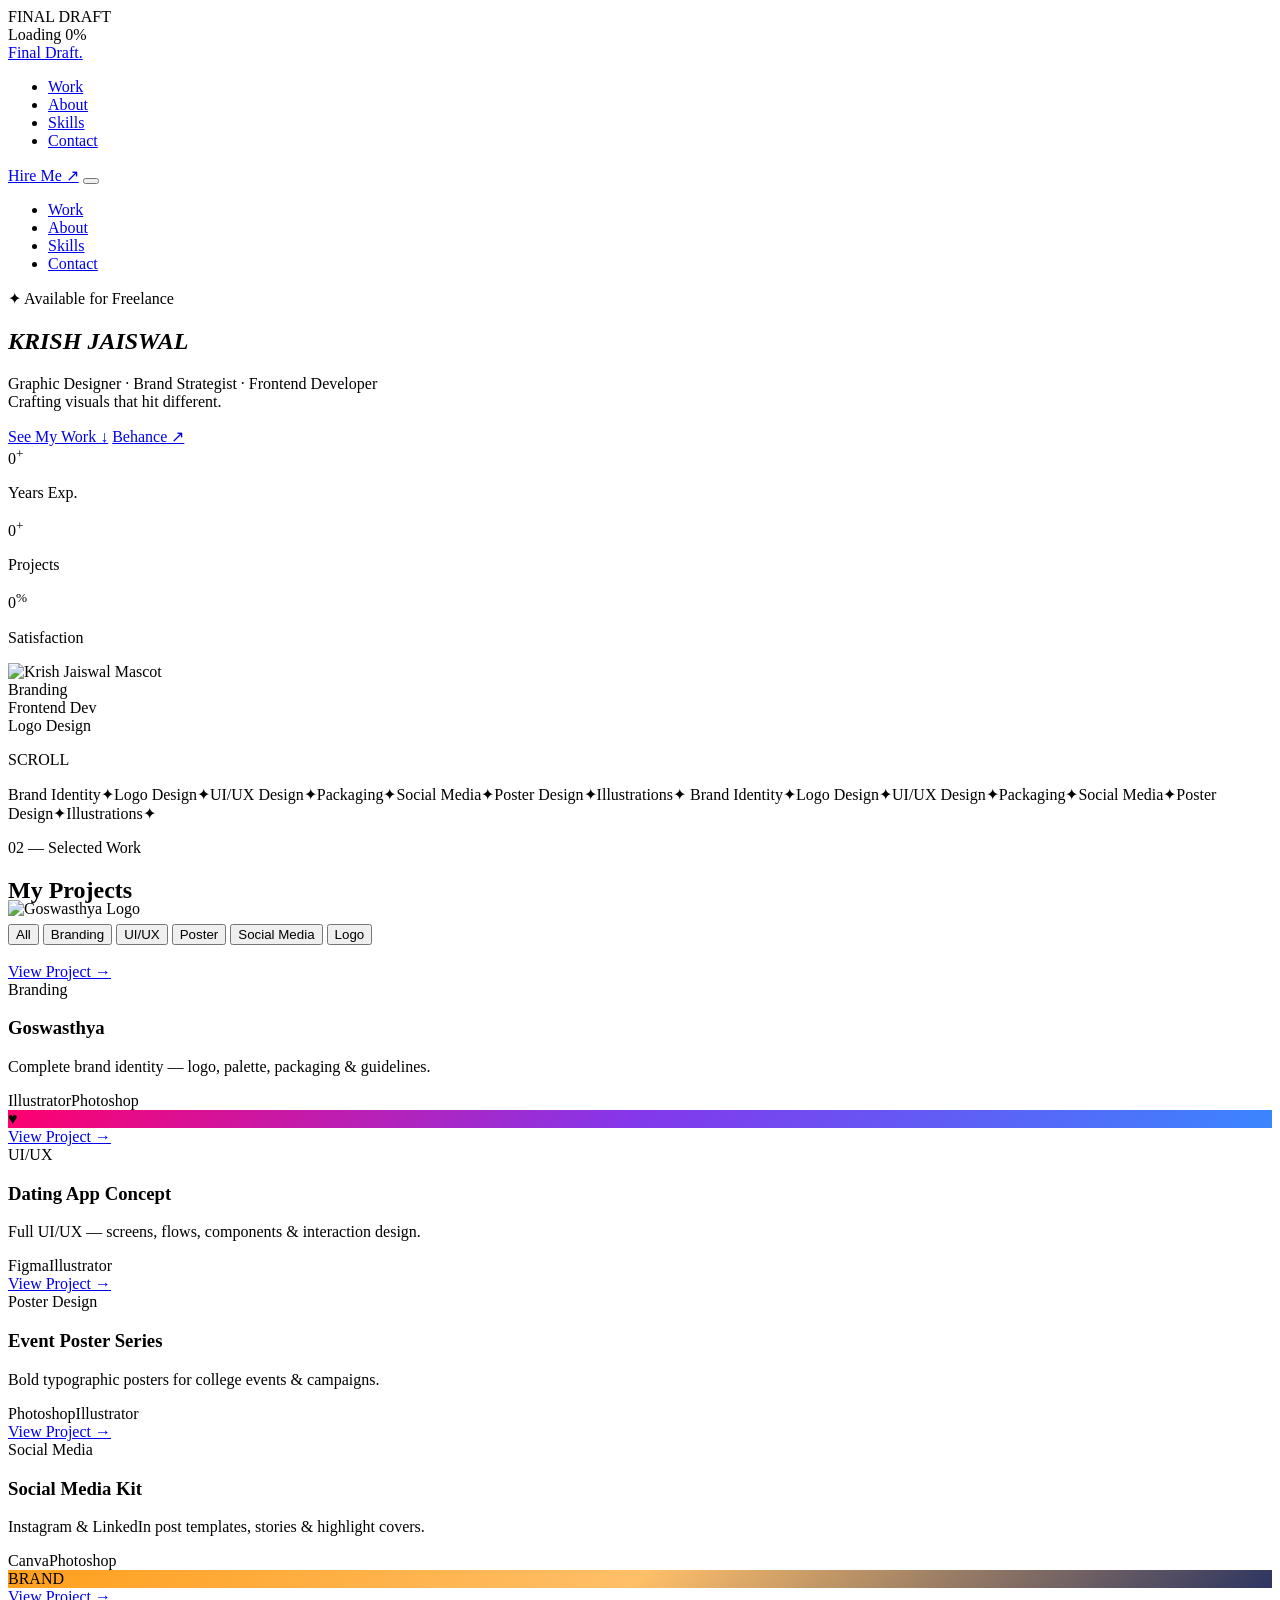
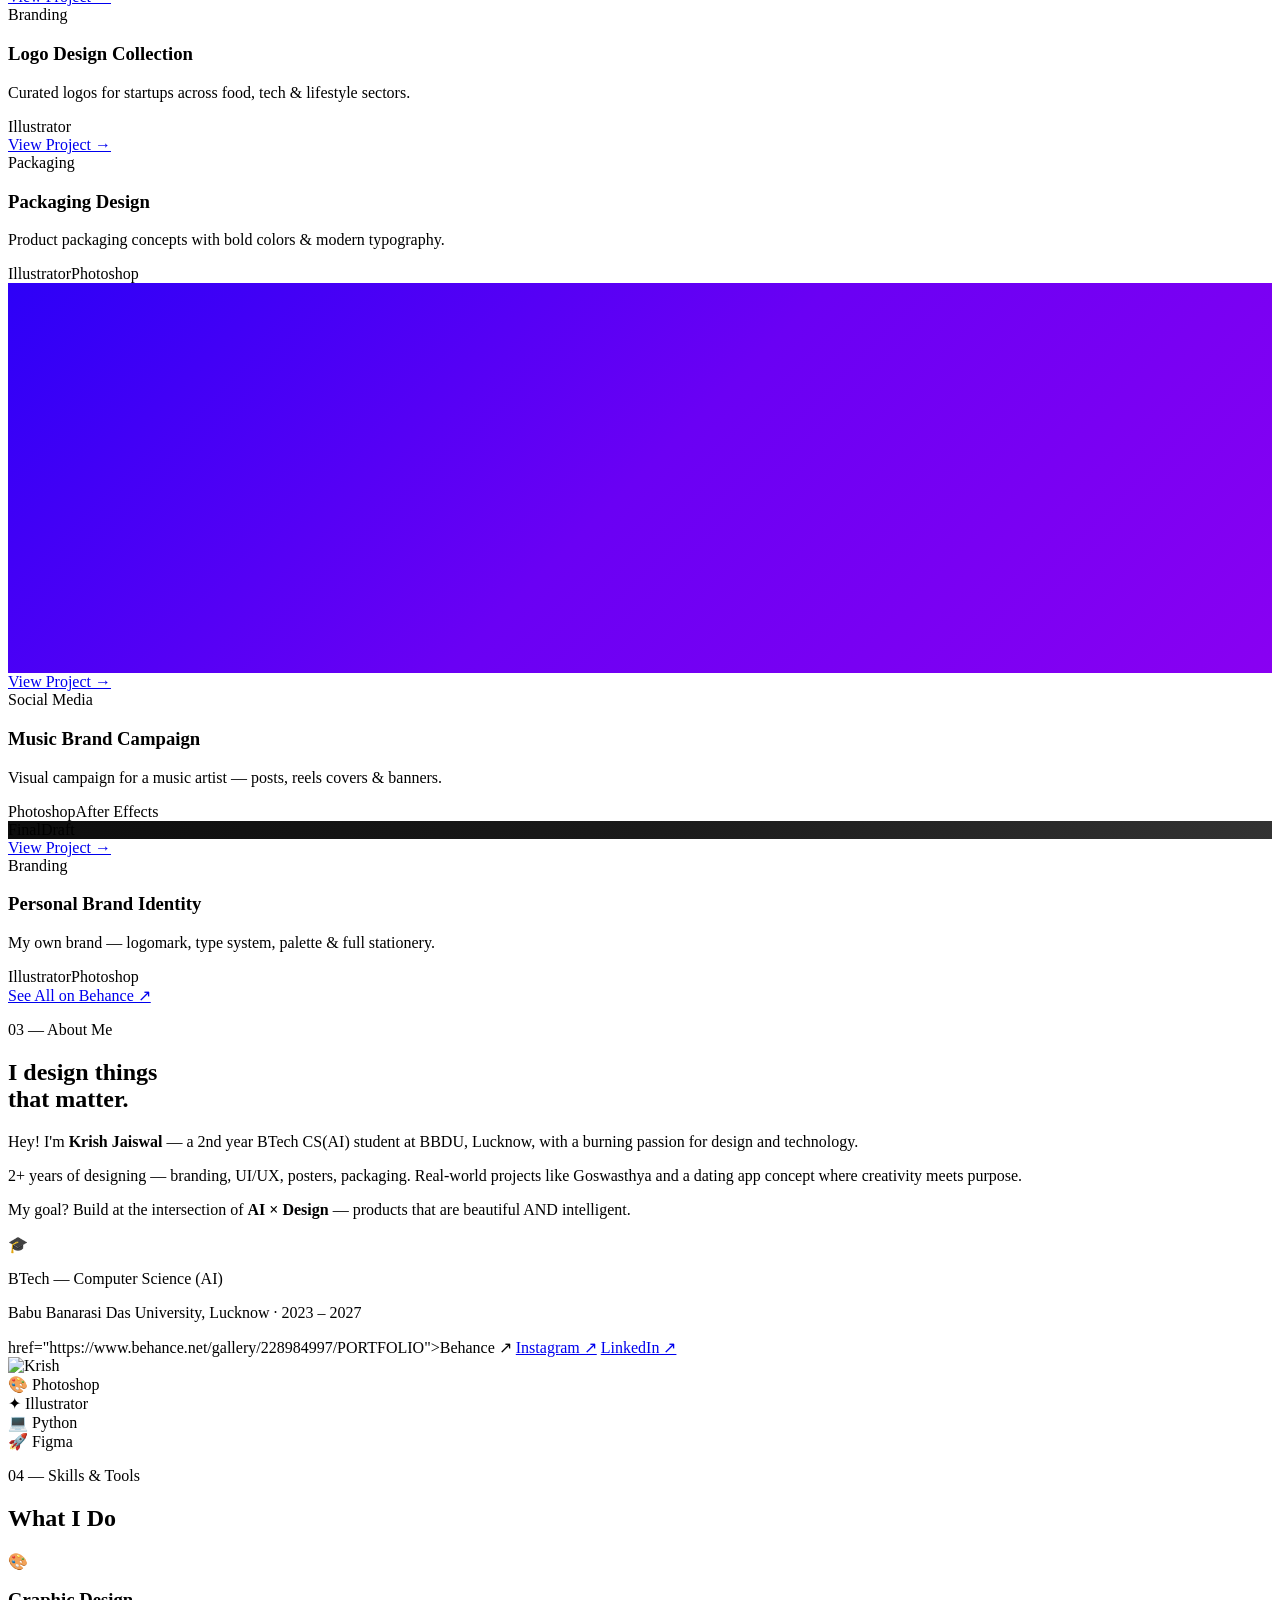
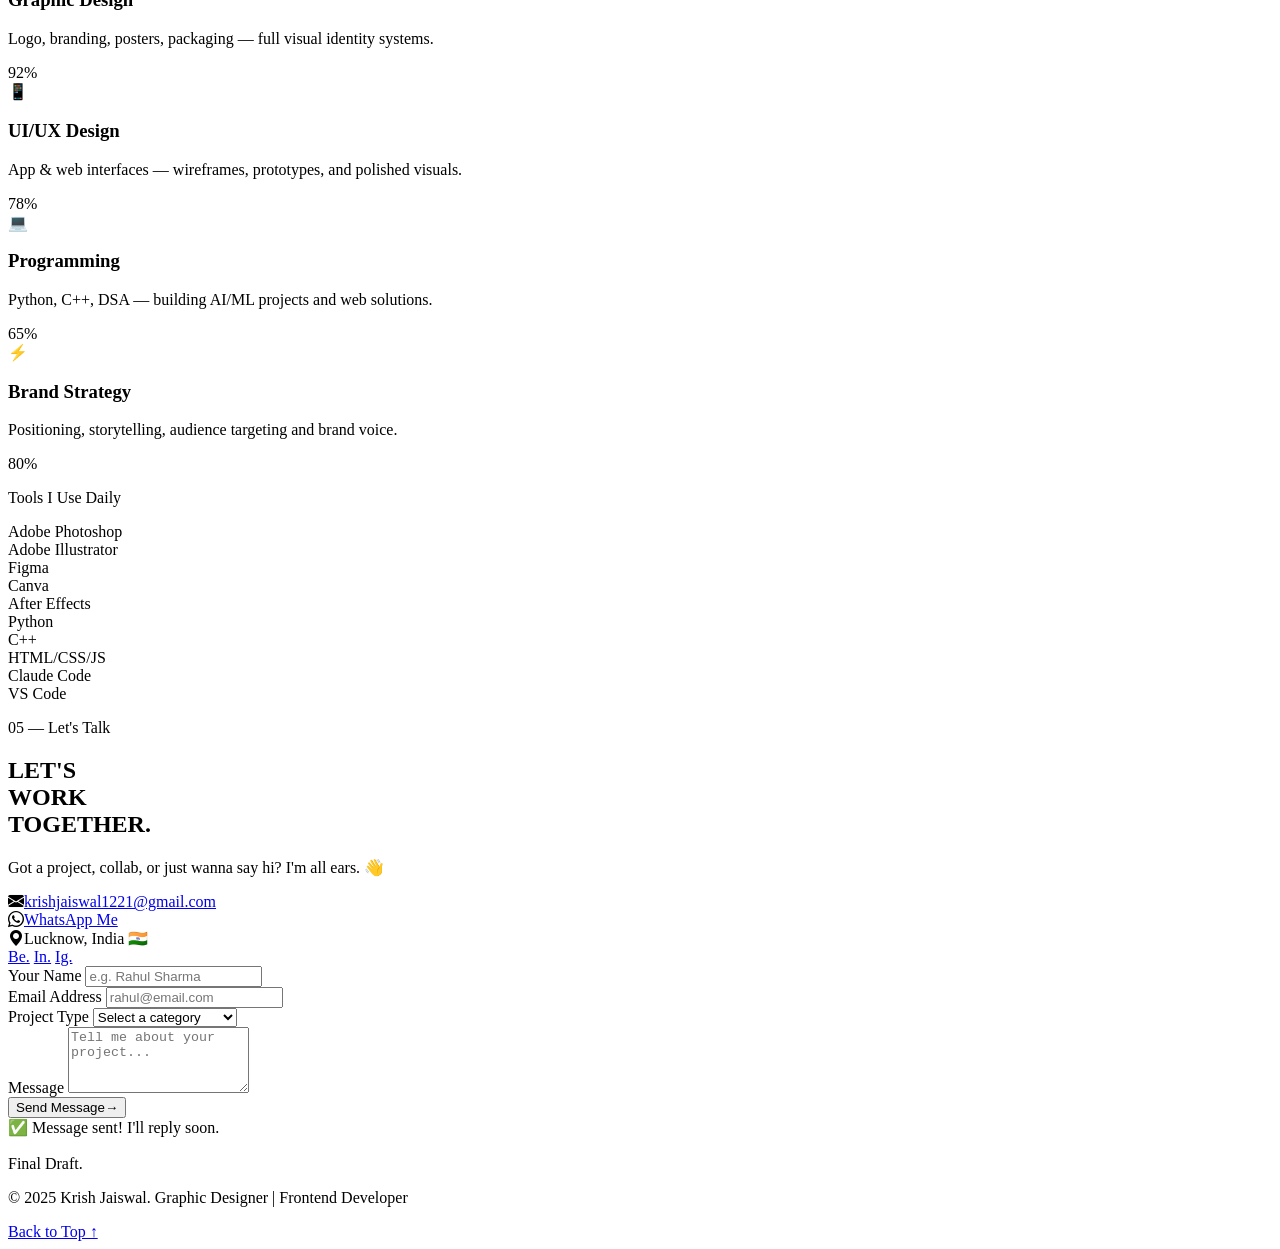
==== index.html @ 1f095649 "Update index.html" ====
<!doctype html>
<html lang="en">
  <head>
    <meta charset="UTF-8" />
    <meta name="viewport" content="width=device-width, initial-scale=1.0" />
    <title>Final Draft</title>
    <link
      rel="icon"
      type="image/svg+xml"
      href='data:image/svg+xml;utf8,<svg xmlns="http://www.w3.org/2000/svg" viewBox="0 0 100 100"><rect width="100" height="100" rx="15" fill="%230d0d0d"/><text x="50" y="50" text-anchor="middle" dominant-baseline="middle" font-family="Arial Black, Impact" font-weight="900" font-size="52" fill="%23C8FF00">FD</text></svg>'
    />
    <link rel="preconnect" href="https://fonts.googleapis.com" />
    <link rel="preconnect" href="https://fonts.gstatic.com" crossorigin />
    <link
      href="https://fonts.googleapis.com/css2?family=Bebas+Neue&family=Space+Mono:ital,wght@0,400;0,700;1,400&family=Syne:wght@400;600;700;800&display=swap"
      rel="stylesheet"
    />
    <link
      rel="stylesheet"
      href="https://cdn.jsdelivr.net/npm/bootstrap-icons@1.11.3/font/bootstrap-icons.min.css"
    />
    <link rel="stylesheet" href="krishjais.github.io/style.css" />
  </head>
  <body>
    <div id="cursor"></div>
    <div id="cursor-ring"></div>

    <!-- PRELOADER -->
    <div id="preloader">
      <div class="pre-content">
        <div class="pre-logo">
          <span>F</span><span>I</span><span>N</span><span>A</span><span>L</span>
          <span></span><span>D</span><span>R</span><span>A</span><span>F</span
          ><span>T</span>
        </div>
        <div class="pre-bar"><div class="pre-fill"></div></div>
        <div class="pre-count-wrap">Loading <span id="counter">0</span>%</div>
      </div>
    </div>

    <!-- NAV -->
    <nav id="navbar">
      <a href="#hero" class="nav-logo">Final Draft<span class="dot">.</span></a>
      <ul class="nav-links">
        <li><a href="#work">Work</a></li>
        <li><a href="#about">About</a></li>
        <li><a href="#skills">Skills</a></li>
        <li><a href="#contact">Contact</a></li>
      </ul>
      <a href="#contact" class="nav-cta">Hire Me ↗</a>
      <button class="hamburger" id="hamburger">
        <span></span><span></span><span></span>
      </button>
    </nav>
    <div class="mobile-menu" id="mobileMenu">
      <ul>
        <li><a href="#work" class="mob-link">Work</a></li>
        <li><a href="#about" class="mob-link">About</a></li>
        <li><a href="#skills" class="mob-link">Skills</a></li>
        <li><a href="#contact" class="mob-link">Contact</a></li>
      </ul>
    </div>

    <!-- HERO -->
    <section id="hero">
      <div class="hero-bg-grid"></div>
      <div class="hero-orb orb1"></div>
      <div class="hero-orb orb2"></div>
      <div class="hero-orb orb3"></div>
      <div class="hero-inner">
        <div class="hero-left">
          <p class="hero-tag">✦ Available for Freelance</p>
          <h1 class="hero-title">
            <span class="line"><em class="word">KRISH</em></span>
            <span class="line"
              ><em class="word">JAI<span class="acid">SW</span>AL</em></span
            >
            <!-- <span class="line small-line"
              ><em class="word">DESIGNER<span class="pink">.</span></em></span
            > -->
          </h1>
          <p class="hero-sub">
            Graphic Designer · Brand Strategist · Frontend Developer<br />
            Crafting visuals that <span class="pink">hit different</span>.
          </p>
          <div class="hero-btns">
            <a href="#work" class="btn-primary">See My Work ↓</a>
            <a
              href="https://www.behance.net/gallery/228984997/PORTFOLIO"
              target="_blank"
              class="btn-ghost"
              >Behance ↗</a
            >
          </div>
          <div class="hero-stats">
            <div class="stat">
              <span class="stat-num" data-target="3">0</span><sup>+</sup>
              <p>Years Exp.</p>
            </div>
            <div class="stat-div"></div>
            <div class="stat">
              <span class="stat-num" data-target="30">0</span><sup>+</sup>
              <p>Projects</p>
            </div>
            <div class="stat-div"></div>
            <div class="stat">
              <span class="stat-num" data-target="100">0</span><sup>%</sup>
              <p>Satisfaction</p>
            </div>
          </div>
        </div>
        <div class="hero-right">
          <div class="mascot-wrapper">
            <div class="mascot-glow"></div>
            <div class="mascot-ring ring1"></div>
            <div class="mascot-ring ring2"></div>
            <img
              src="krishjais.github.io\mascot.png"
              alt="Krish Jaiswal Mascot"
              class="mascot-img"
            />
            <div class="mascot-badge badge1">Branding</div>
            <div class="mascot-badge badge2">Frontend Dev</div>
            <div class="mascot-badge badge3">Logo Design</div>
          </div>
        </div>
      </div>
      <!-- <div class="hero-scroll-hint">
        <span>scroll</span>
        <div class="scroll-line"></div>
      </div> -->
      <div class="scroll-indicator">
        <p class="scroll-text">SCROLL</p>
        <div class="arrow-wrap">
          <div class="arrow"></div>
          <div class="chevron"></div>
        </div>
      </div>
    </section>

    <!-- MARQUEE -->
    <div class="marquee-wrapper">
      <div class="marquee-track">
        <span>Brand Identity</span><span class="mx">✦</span
        ><span>Logo Design</span><span class="mx">✦</span
        ><span>UI/UX Design</span><span class="mx">✦</span><span>Packaging</span
        ><span class="mx">✦</span><span>Social Media</span
        ><span class="mx">✦</span><span>Poster Design</span
        ><span class="mx">✦</span><span>Illustrations</span
        ><span class="mx">✦</span> <span>Brand Identity</span
        ><span class="mx">✦</span><span>Logo Design</span
        ><span class="mx">✦</span><span>UI/UX Design</span
        ><span class="mx">✦</span><span>Packaging</span><span class="mx">✦</span
        ><span>Social Media</span><span class="mx">✦</span
        ><span>Poster Design</span><span class="mx">✦</span
        ><span>Illustrations</span><span class="mx">✦</span>
      </div>
    </div>

    <!-- WORK -->
    <section id="work">
      <div class="section-header">
        <p class="section-tag">02 — Selected Work</p>
        <h2 class="section-title">My <span class="acid">Projects</span></h2>
      </div>
      <div class="filter-bar">
        <button class="filter-btn active" data-filter="all">All</button>
        <button class="filter-btn" data-filter="branding">Branding</button>
        <button class="filter-btn" data-filter="ui">UI/UX</button>
        <button class="filter-btn" data-filter="poster">Poster</button>
        <button class="filter-btn" data-filter="social">Social Media</button>
        <button class="filter-btn" data-filter="logo">Logo</button>
      </div>
      <div class="projects-grid" id="projectsGrid">
        <article class="project-card" data-cat="branding">
          <div class="card-img-wrap">
            <div class="card-img">
              <div class="hero-bg">
                <img
                  src="krishjais.github.io\goswasthya.png"
                  alt="Goswasthya Logo"
                  style="
                    width: 100%;
                    height: 100%;
                    object-fit: contain;
                    position: relative;
                    z-index: 1;
                    top: -45px;
                  "
                />
              </div>
            </div>
            <div class="card-overlay">
              <a href="project.html?id=goswasthya" class="card-view-btn"
                >View Project →</a
              >
            </div>
          </div>
          <div class="card-info">
            <span class="card-cat">Branding</span>
            <h3>Goswasthya</h3>
            <p>
              Complete brand identity — logo, palette, packaging & guidelines.
            </p>
            <div class="card-tools">
              <span>Illustrator</span><span>Photoshop</span>
            </div>
          </div>
        </article>

        <article class="project-card featured" data-cat="ui">
          <div class="card-img-wrap">
            <div
              class="card-img"
              style="
                background: linear-gradient(135deg, #ff006e, #8338ec, #3a86ff);
              "
            >
              <div class="pla phone-pla">
                <div class="phone-mock">
                  <div class="pm-notch"></div>
                  <div class="pm-heart">♥</div>
                  <div class="pm-bar"></div>
                  <div class="pm-bar short"></div>
                </div>
              </div>
            </div>
            <div class="card-overlay">
              <a href="project.html?id=dating-app" class="card-view-btn"
                >View Project →</a
              >
            </div>
          </div>
          <div class="card-info">
            <span class="card-cat">UI/UX</span>
            <h3>Dating App Concept</h3>
            <p>Full UI/UX — screens, flows, components & interaction design.</p>
            <div class="card-tools">
              <span>Figma</span><span>Illustrator</span>
            </div>
          </div>
        </article>

        <article class="project-card" data-cat="poster">
          <div class="card-img-wrap">
            <div
              class="card-img"
              style="
                background: linear-gradient(135deg, #f72585, #7209b7, #3a0ca3);
              "
            >
              <div class="pla poster-pla">
                <div class="pl-line"></div>
                <div class="pl-line"></div>
                <div class="pl-line short"></div>
                <div class="pl-line"></div>
              </div>
            </div>
            <div class="card-overlay">
              <a href="project.html?id=poster1" class="card-view-btn"
                >View Project →</a
              >
            </div>
          </div>
          <div class="card-info">
            <span class="card-cat">Poster Design</span>
            <h3>Event Poster Series</h3>
            <p>Bold typographic posters for college events & campaigns.</p>
            <div class="card-tools">
              <span>Photoshop</span><span>Illustrator</span>
            </div>
          </div>
        </article>

        <article class="project-card" data-cat="social">
          <div class="card-img-wrap">
            <div
              class="card-img"
              style="
                background: linear-gradient(135deg, #06d6a0, #118ab2, #073b4c);
              "
            >
              <div class="pla grid-pla">
                <div class="gp-cell"></div>
                <div class="gp-cell"></div>
                <div class="gp-cell"></div>
                <div class="gp-cell"></div>
              </div>
            </div>
            <div class="card-overlay">
              <a href="project.html?id=social1" class="card-view-btn"
                >View Project →</a
              >
            </div>
          </div>
          <div class="card-info">
            <span class="card-cat">Social Media</span>
            <h3>Social Media Kit</h3>
            <p>
              Instagram & LinkedIn post templates, stories & highlight covers.
            </p>
            <div class="card-tools">
              <span>Canva</span><span>Photoshop</span>
            </div>
          </div>
        </article>

        <article class="project-card" data-cat="branding">
          <div class="card-img-wrap">
            <div
              class="card-img"
              style="
                background: linear-gradient(135deg, #ff9f1c, #ffbf69, #2d3561);
              "
            >
              <div class="pla logo-pla">
                <div class="lp-shape"></div>
                <div class="lp-text">BRAND</div>
              </div>
            </div>
            <div class="card-overlay">
              <a href="project.html?id=logos" class="card-view-btn"
                >View Project →</a
              >
            </div>
          </div>
          <div class="card-info">
            <span class="card-cat">Branding</span>
            <h3>Logo Design Collection</h3>
            <p>
              Curated logos for startups across food, tech & lifestyle sectors.
            </p>
            <div class="card-tools"><span>Illustrator</span></div>
          </div>
        </article>

        <article class="project-card" data-cat="poster">
          <div class="card-img-wrap">
            <div
              class="card-img"
              style="
                background: linear-gradient(135deg, #d62828, #f77f00, #fcbf49);
              "
            >
              <div class="pla pkg-pla"><div class="pkg-box"></div></div>
            </div>
            <div class="card-overlay">
              <a href="project.html?id=packaging" class="card-view-btn"
                >View Project →</a
              >
            </div>
          </div>
          <div class="card-info">
            <span class="card-cat">Packaging</span>
            <h3>Packaging Design</h3>
            <p>
              Product packaging concepts with bold colors & modern typography.
            </p>
            <div class="card-tools">
              <span>Illustrator</span><span>Photoshop</span>
            </div>
          </div>
        </article>

        <article class="project-card" data-cat="social">
          <div class="card-img-wrap">
            <div
              class="card-img"
              style="
                background: linear-gradient(135deg, #2d00f7, #6a00f4, #8900f2);
              "
            >
              <div class="pla wave-pla">
                <div class="wb" style="height: 40px"></div>
                <div class="wb" style="height: 70px"></div>
                <div class="wb" style="height: 50px"></div>
                <div class="wb" style="height: 90px"></div>
                <div class="wb" style="height: 60px"></div>
                <div class="wb" style="height: 80px"></div>
              </div>
            </div>
            <div class="card-overlay">
              <a href="project.html?id=music" class="card-view-btn"
                >View Project →</a
              >
            </div>
          </div>
          <div class="card-info">
            <span class="card-cat">Social Media</span>
            <h3>Music Brand Campaign</h3>
            <p>
              Visual campaign for a music artist — posts, reels covers &
              banners.
            </p>
            <div class="card-tools">
              <span>Photoshop</span><span>After Effects</span>
            </div>
          </div>
        </article>

        <article class="project-card featured" data-cat="branding">
          <div class="card-img-wrap">
            <div
              class="card-img"
              style="
                background: linear-gradient(135deg, #0d0d0d, #1a1a1a, #333);
              "
            >
              <div class="pla kj-pla">FinalDraft</div>
            </div>
            <div class="card-overlay">
              <a href="project.html?id=personal" class="card-view-btn"
                >View Project →</a
              >
            </div>
          </div>
          <div class="card-info">
            <span class="card-cat">Branding</span>
            <h3>Personal Brand Identity</h3>
            <p>
              My own brand — logomark, type system, palette & full stationery.
            </p>
            <div class="card-tools">
              <span>Illustrator</span><span>Photoshop</span>
            </div>
          </div>
        </article>
      </div>
      <div class="work-cta-row">
        <a
          href="https://www.behance.net/gallery/228984997/PORTFOLIO"
          target="_blank"
          class="btn-outline"
          >See All on Behance ↗</a
        >
      </div>
    </section>

    <!-- ABOUT -->
    <section id="about">
      <div class="about-inner">
        <div class="about-left">
          <p class="section-tag">03 — About Me</p>
          <h2 class="section-title">
            I design <span class="pink">things</span><br />that
            <span class="acid">matter</span>.
          </h2>
          <p class="about-para">
            Hey! I'm <strong>Krish Jaiswal</strong> — a 2nd year BTech CS(AI)
            student at BBDU, Lucknow, with a burning passion for design and
            technology.
          </p>
          <p class="about-para">
            2+ years of designing — branding, UI/UX, posters, packaging.
            Real-world projects like <span class="acid">Goswasthya</span> and a
            <span class="pink">dating app concept</span> where creativity meets
            purpose.
          </p>
          <p class="about-para">
            My goal? Build at the intersection of <strong>AI × Design</strong> —
            products that are beautiful AND intelligent.
          </p>
          <div class="edu-block">
            <div class="edu-icon">🎓</div>
            <div>
              <p class="edu-title">BTech — Computer Science (AI)</p>
              <p class="edu-sub">
                Babu Banarasi Das University, Lucknow · 2023 – 2027
              </p>
            </div>
          </div>
          <div class="social-links">
            <a>
               href="https://www.behance.net/gallery/228984997/PORTFOLIO">Behance ↗</a
            >
            <a href="#" class="social-pill">Instagram ↗</a>
            <a href="#" class="social-pill">LinkedIn ↗</a>
          </div>
        </div>
        <div class="about-right">
          <div class="about-mascot-wrap">
            <div class="about-mascot-bg"></div>
            <img
              src="krishjais.github.io\mascot.png"
              alt="Krish"
              class="about-mascot"
            />
            <div class="float-chip chip1">🎨 Photoshop</div>
            <div class="float-chip chip2">✦ Illustrator</div>
            <div class="float-chip chip3">💻 Python</div>
            <div class="float-chip chip4">🚀 Figma</div>
          </div>
        </div>
      </div>
    </section>

    <!-- SKILLS -->
    <section id="skills">
      <div class="section-header centered">
        <p class="section-tag">04 — Skills & Tools</p>
        <h2 class="section-title">What I <span class="acid">Do</span></h2>
      </div>
      <div class="skills-grid">
        <div class="skill-card">
          <div class="sc-icon">🎨</div>
          <h3>Graphic Design</h3>
          <p>
            Logo, branding, posters, packaging — full visual identity systems.
          </p>
          <div class="skill-bar-wrap">
            <div class="skill-bar" data-width="92">
              <div class="sb-fill"></div>
            </div>
            <span>92%</span>
          </div>
        </div>
        <div class="skill-card">
          <div class="sc-icon">📱</div>
          <h3>UI/UX Design</h3>
          <p>
            App & web interfaces — wireframes, prototypes, and polished visuals.
          </p>
          <div class="skill-bar-wrap">
            <div class="skill-bar" data-width="78">
              <div class="sb-fill"></div>
            </div>
            <span>78%</span>
          </div>
        </div>
        <div class="skill-card">
          <div class="sc-icon">💻</div>
          <h3>Programming</h3>
          <p>Python, C++, DSA — building AI/ML projects and web solutions.</p>
          <div class="skill-bar-wrap">
            <div class="skill-bar" data-width="65">
              <div class="sb-fill"></div>
            </div>
            <span>65%</span>
          </div>
        </div>
        <div class="skill-card">
          <div class="sc-icon">⚡</div>
          <h3>Brand Strategy</h3>
          <p>Positioning, storytelling, audience targeting and brand voice.</p>
          <div class="skill-bar-wrap">
            <div class="skill-bar" data-width="80">
              <div class="sb-fill"></div>
            </div>
            <span>80%</span>
          </div>
        </div>
      </div>
      <div class="tools-section">
        <p class="tools-label">Tools I Use Daily</p>
        <div class="tools-row">
          <div class="tool-pill">Adobe Photoshop</div>
          <div class="tool-pill">Adobe Illustrator</div>
          <div class="tool-pill">Figma</div>
          <div class="tool-pill">Canva</div>
          <div class="tool-pill">After Effects</div>
          <div class="tool-pill">Python</div>
          <div class="tool-pill">C++</div>
          <div class="tool-pill">HTML/CSS/JS</div>
          <div class="tool-pill">Claude Code</div>
          <div class="tool-pill">VS Code</div>
        </div>
      </div>
    </section>

    <!-- CONTACT -->
    <section id="contact">
      <div class="contact-inner">
        <div class="contact-left">
          <p class="section-tag">05 — Let's Talk</p>
          <h2 class="contact-big">
            LET'S<br /><span class="acid">WORK</span><br />TOGETHER.
          </h2>
          <p class="contact-sub">
            Got a project, collab, or just wanna say hi? I'm all ears. 👋
          </p>
          <div class="contact-info-list">
            <div class="ci-item">
              <i class="bi bi-envelope-fill"></i
              ><a href="mailto:krishjaiswal1221@gmail.com"
                >krishjaiswal1221@gmail.com</a
              >
            </div>
            <div class="ci-item">
              <i class="bi bi-whatsapp"></i
              ><a href="https://wa.me/+919935157193" target="_blank"
                >WhatsApp Me</a
              >
            </div>
            <div class="ci-item">
              <i class="bi bi-geo-alt-fill"></i><span>Lucknow, India 🇮🇳</span>
            </div>
          </div>
          <div class="contact-socials">
            <a
              href="https://www.behance.net/gallery/228984997/PORTFOLIO"
              target="_blank"
              class="cs-link"
              >Be.</a
            >
            <a href="#" class="cs-link">In.</a>
            <a href="#" class="cs-link">Ig.</a>
          </div>
        </div>
        <div class="contact-right">
          <form class="contact-form" id="contactForm">
            <div class="form-group">
              <label>Your Name</label>
              <input type="text" placeholder="e.g. Rahul Sharma" required />
            </div>
            <div class="form-group">
              <label>Email Address</label>
              <input type="email" placeholder="rahul@email.com" required />
            </div>
            <div class="form-group">
              <label>Project Type</label>
              <select>
                <option value="">Select a category</option>
                <option>Brand Identity</option>
                <option>Logo Design</option>
                <option>UI/UX Design</option>
                <option>Social Media Design</option>
                <option>Poster / Flyer</option>
                <option>Other</option>
              </select>
            </div>
            <div class="form-group">
              <label>Message</label>
              <textarea
                rows="4"
                placeholder="Tell me about your project..."
              ></textarea>
            </div>
            <button type="submit" class="form-submit">
              <span>Send Message</span><span class="btn-arr">→</span>
            </button>
            <div class="form-success" id="formSuccess">
              ✅ Message sent! I'll reply soon.
            </div>
          </form>
        </div>
      </div>
      <div class="footer-mascot-wrap">
        <img src="krishjais.github.io\mascot.png" alt="" class="footer-mascot" />
      </div>
    </section>

    <footer>
      <div class="footer-inner">
        <span class="footer-logo">Final Draft<span class="acid">.</span></span>
        <p>© 2025 Krish Jaiswal. Graphic Designer | Frontend Developer</p>
        <a href="#hero" class="back-top">Back to Top ↑</a>
      </div>
    </footer>

    <script src="krishjais.github.io\main.js"></script>
  </body>
</html>
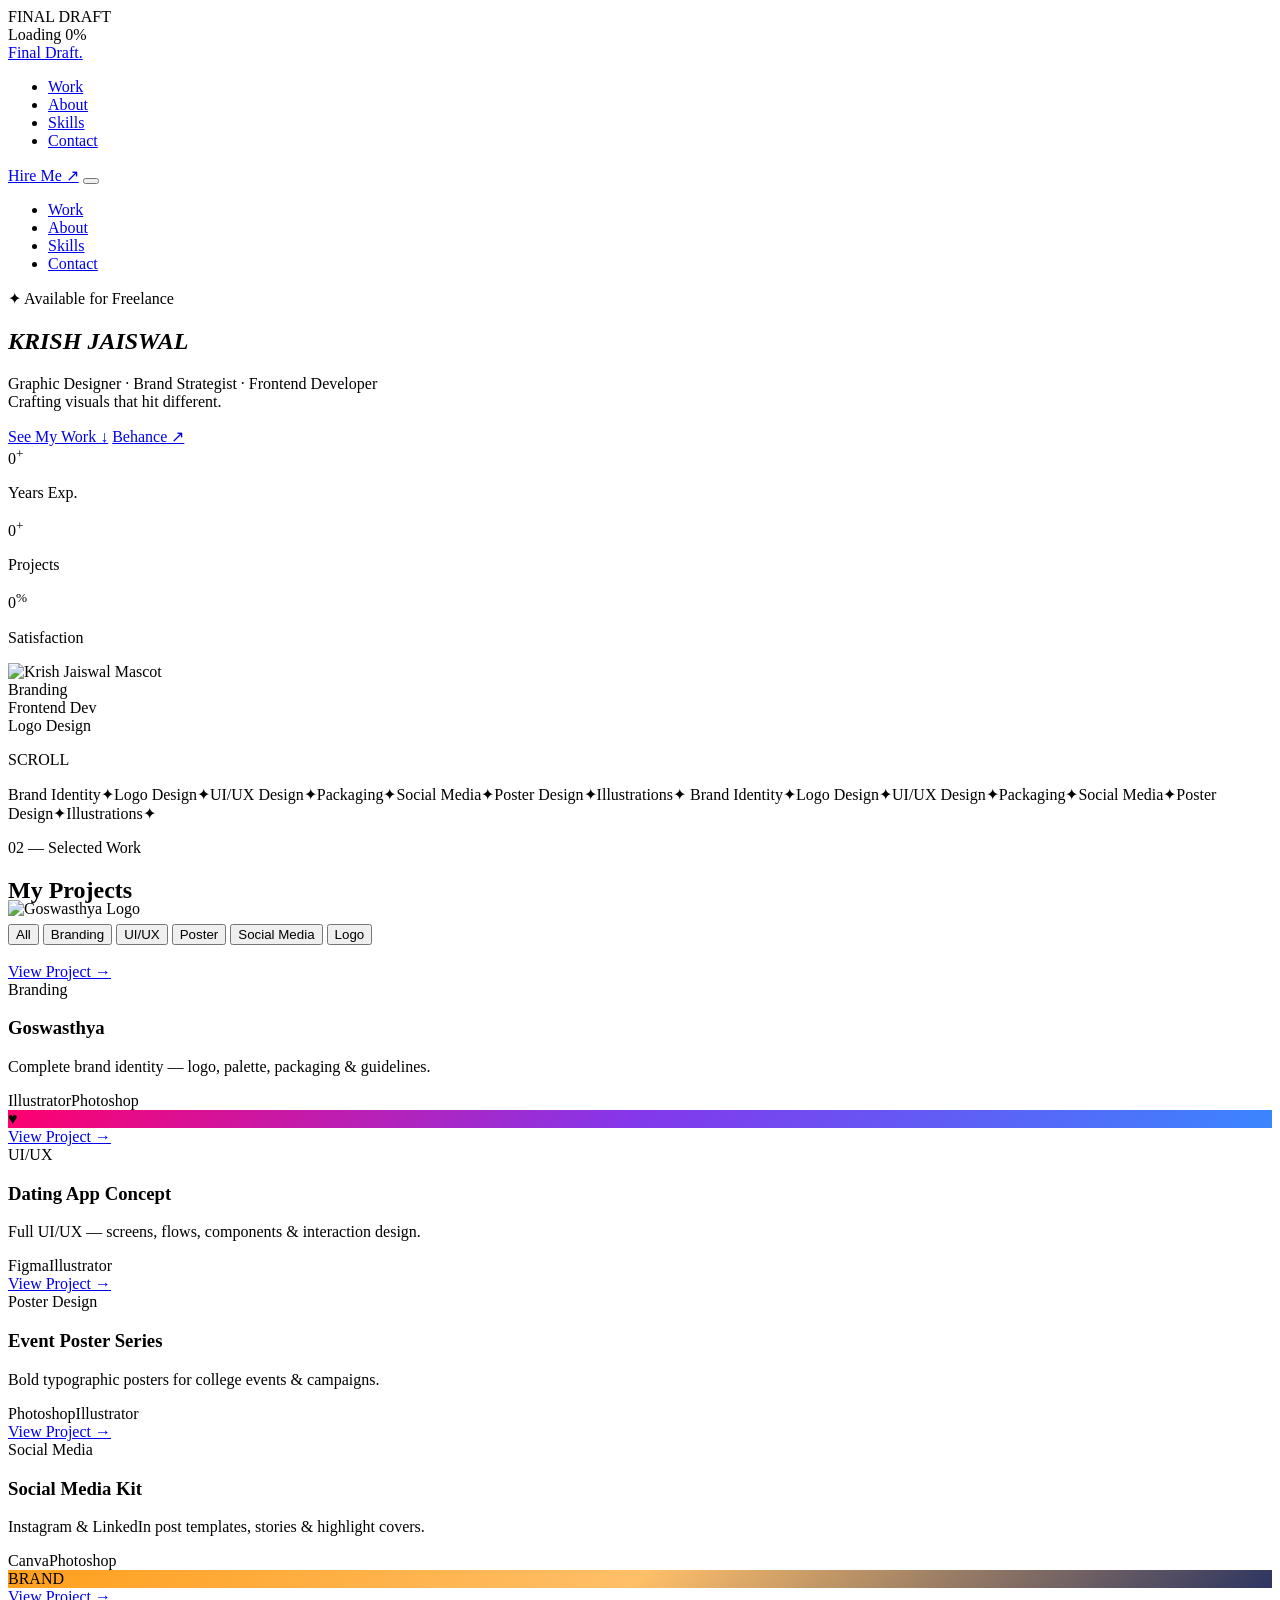
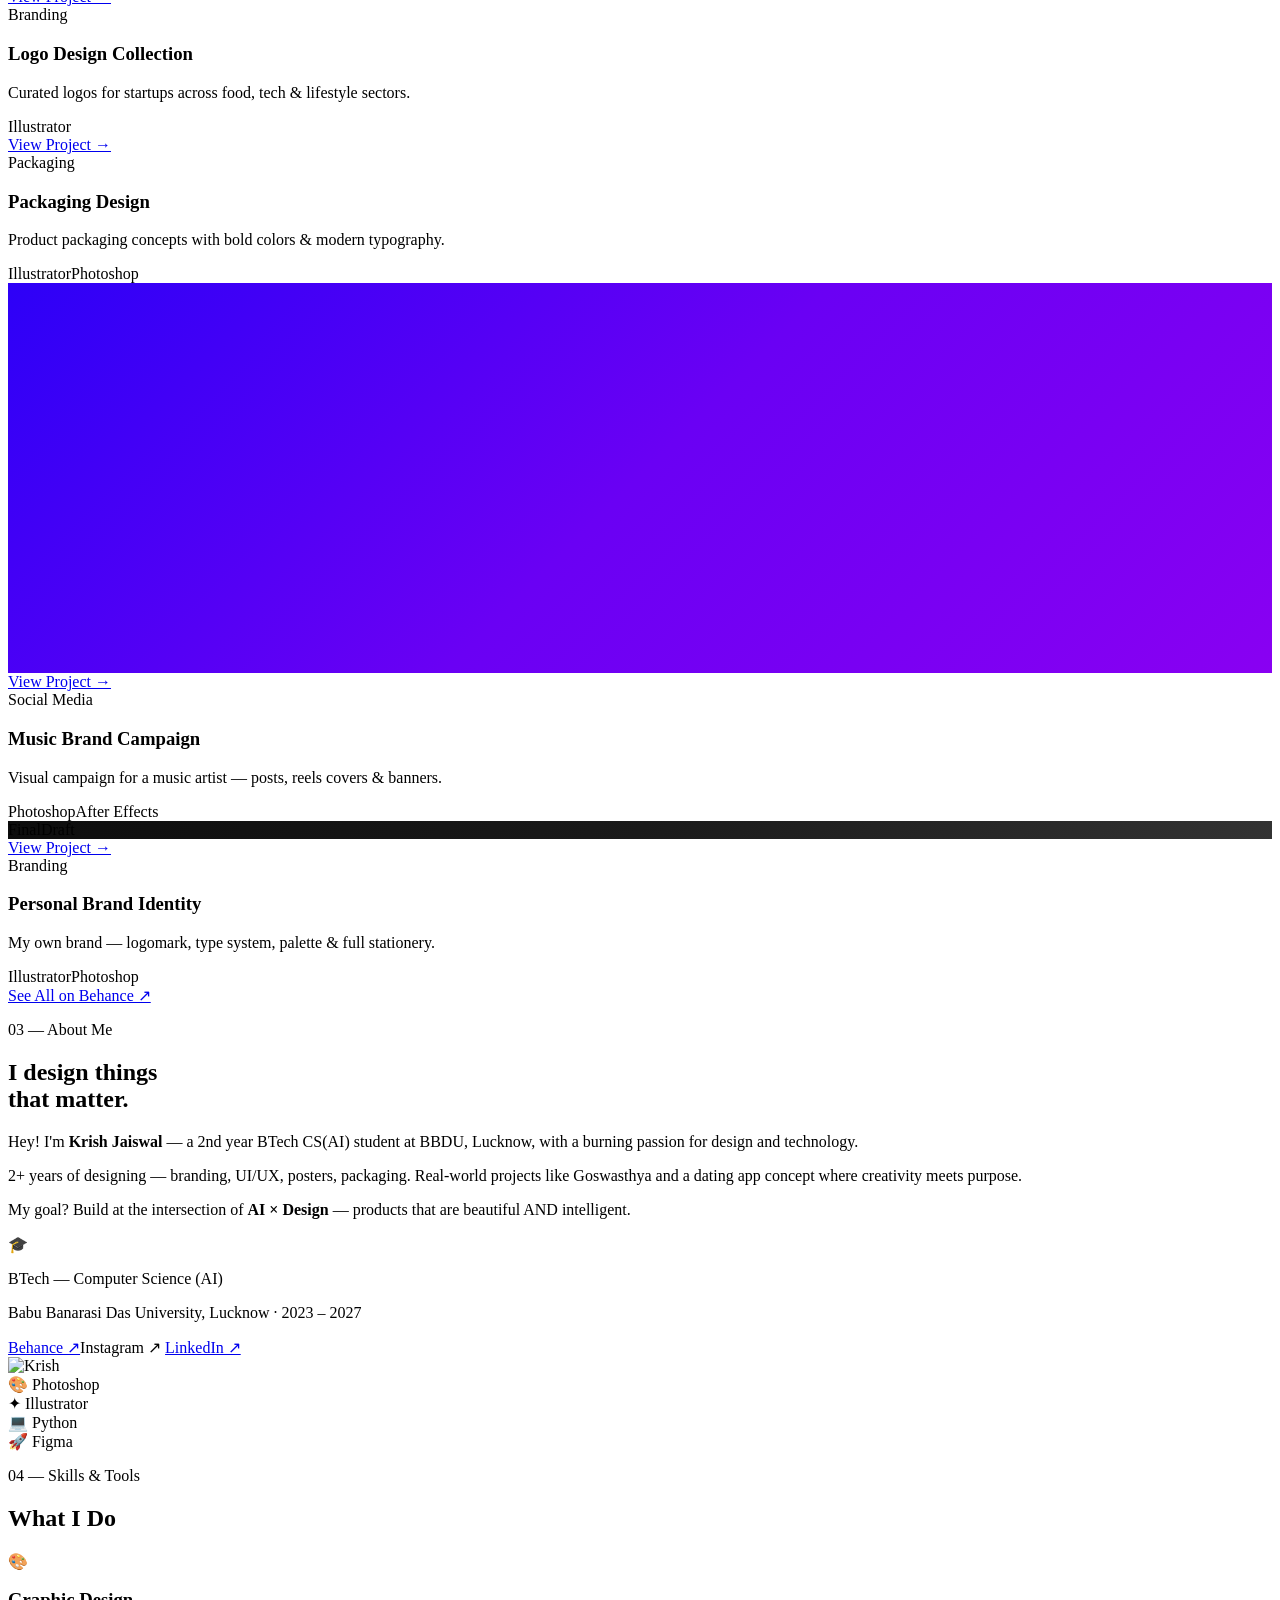
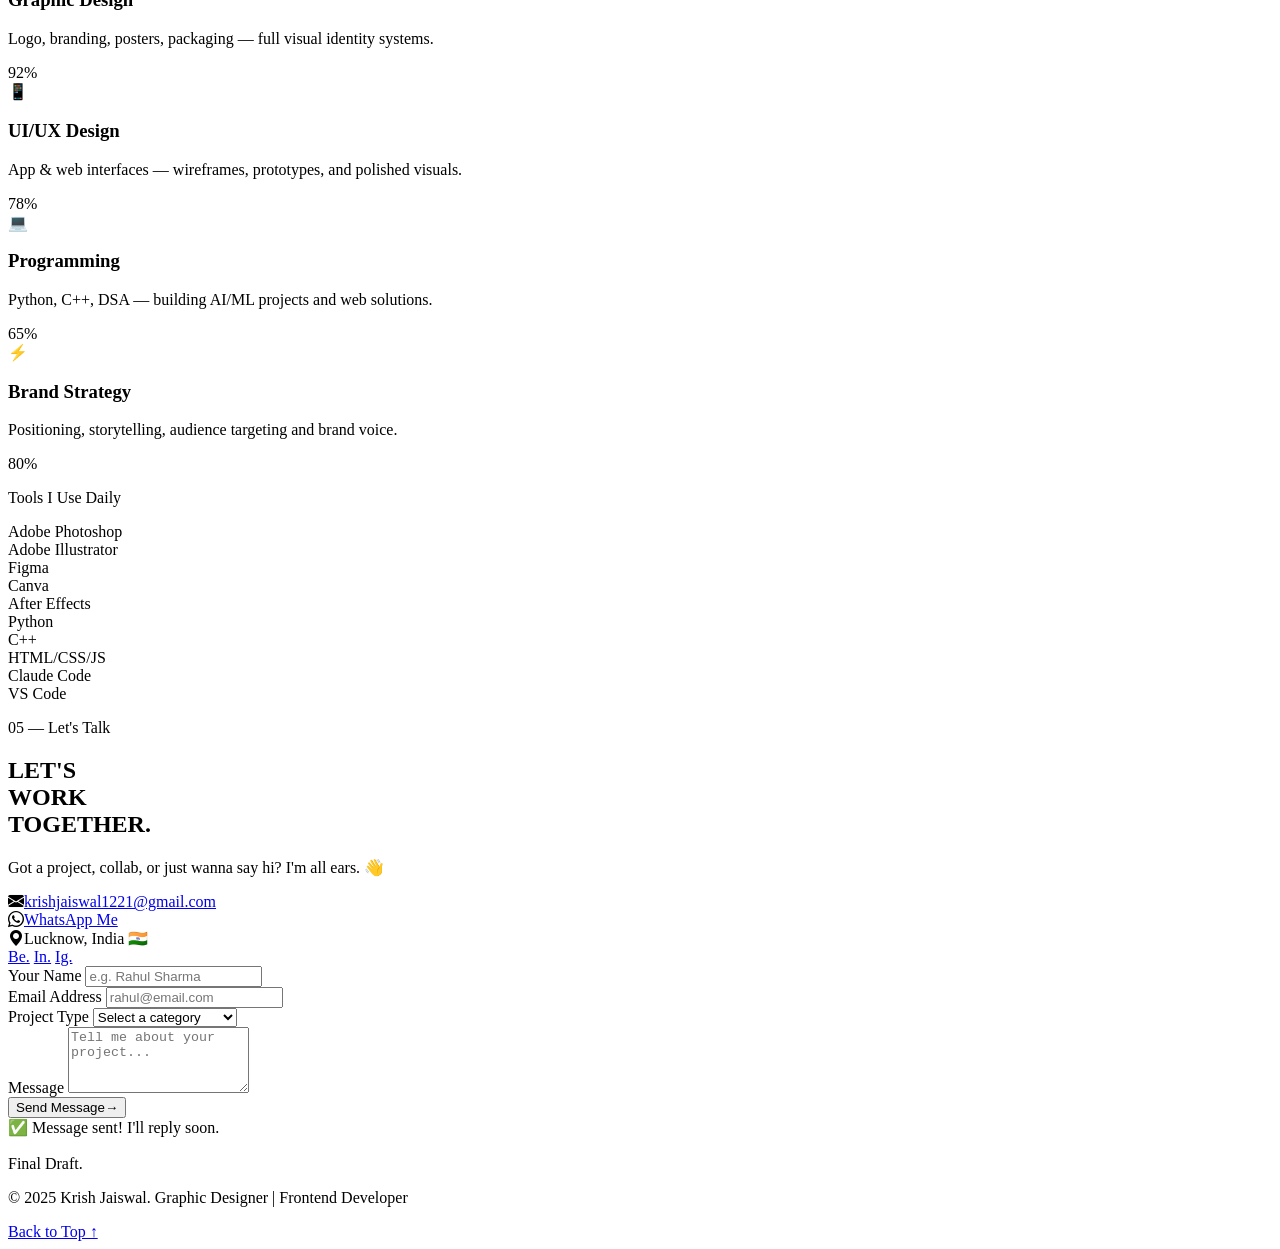
==== commit adb0278b: "Update index.html" ====
--- a/index.html
+++ b/index.html
@@ -470,9 +470,10 @@
             </div>
           </div>
           <div class="social-links">
-            <a>
-               href="https://www.behance.net/gallery/228984997/PORTFOLIO">Behance ↗</a
-            >
+           <a
+              href="https://www.behance.net/gallery/228984997/PORTFOLIO"
+              class="social-pill"
+              >Behance ↗</a
             <a href="#" class="social-pill">Instagram ↗</a>
             <a href="#" class="social-pill">LinkedIn ↗</a>
           </div>
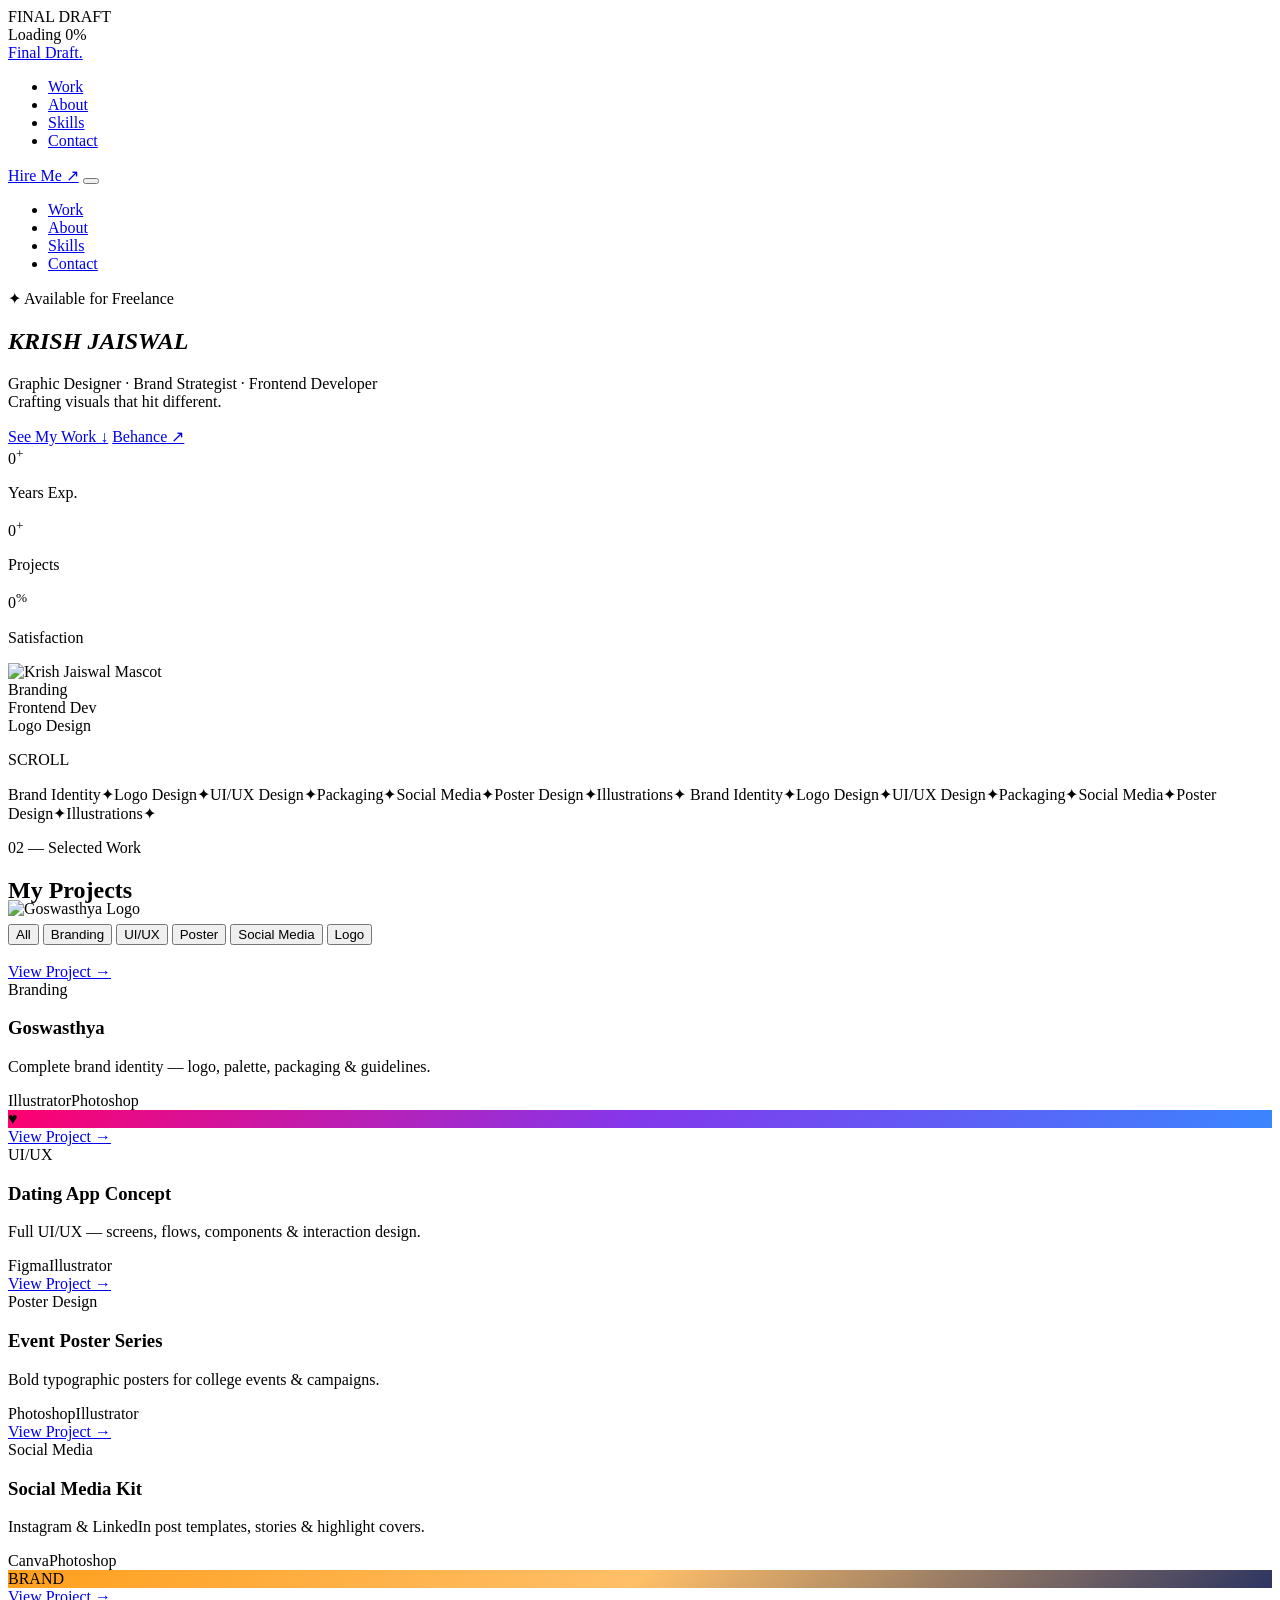
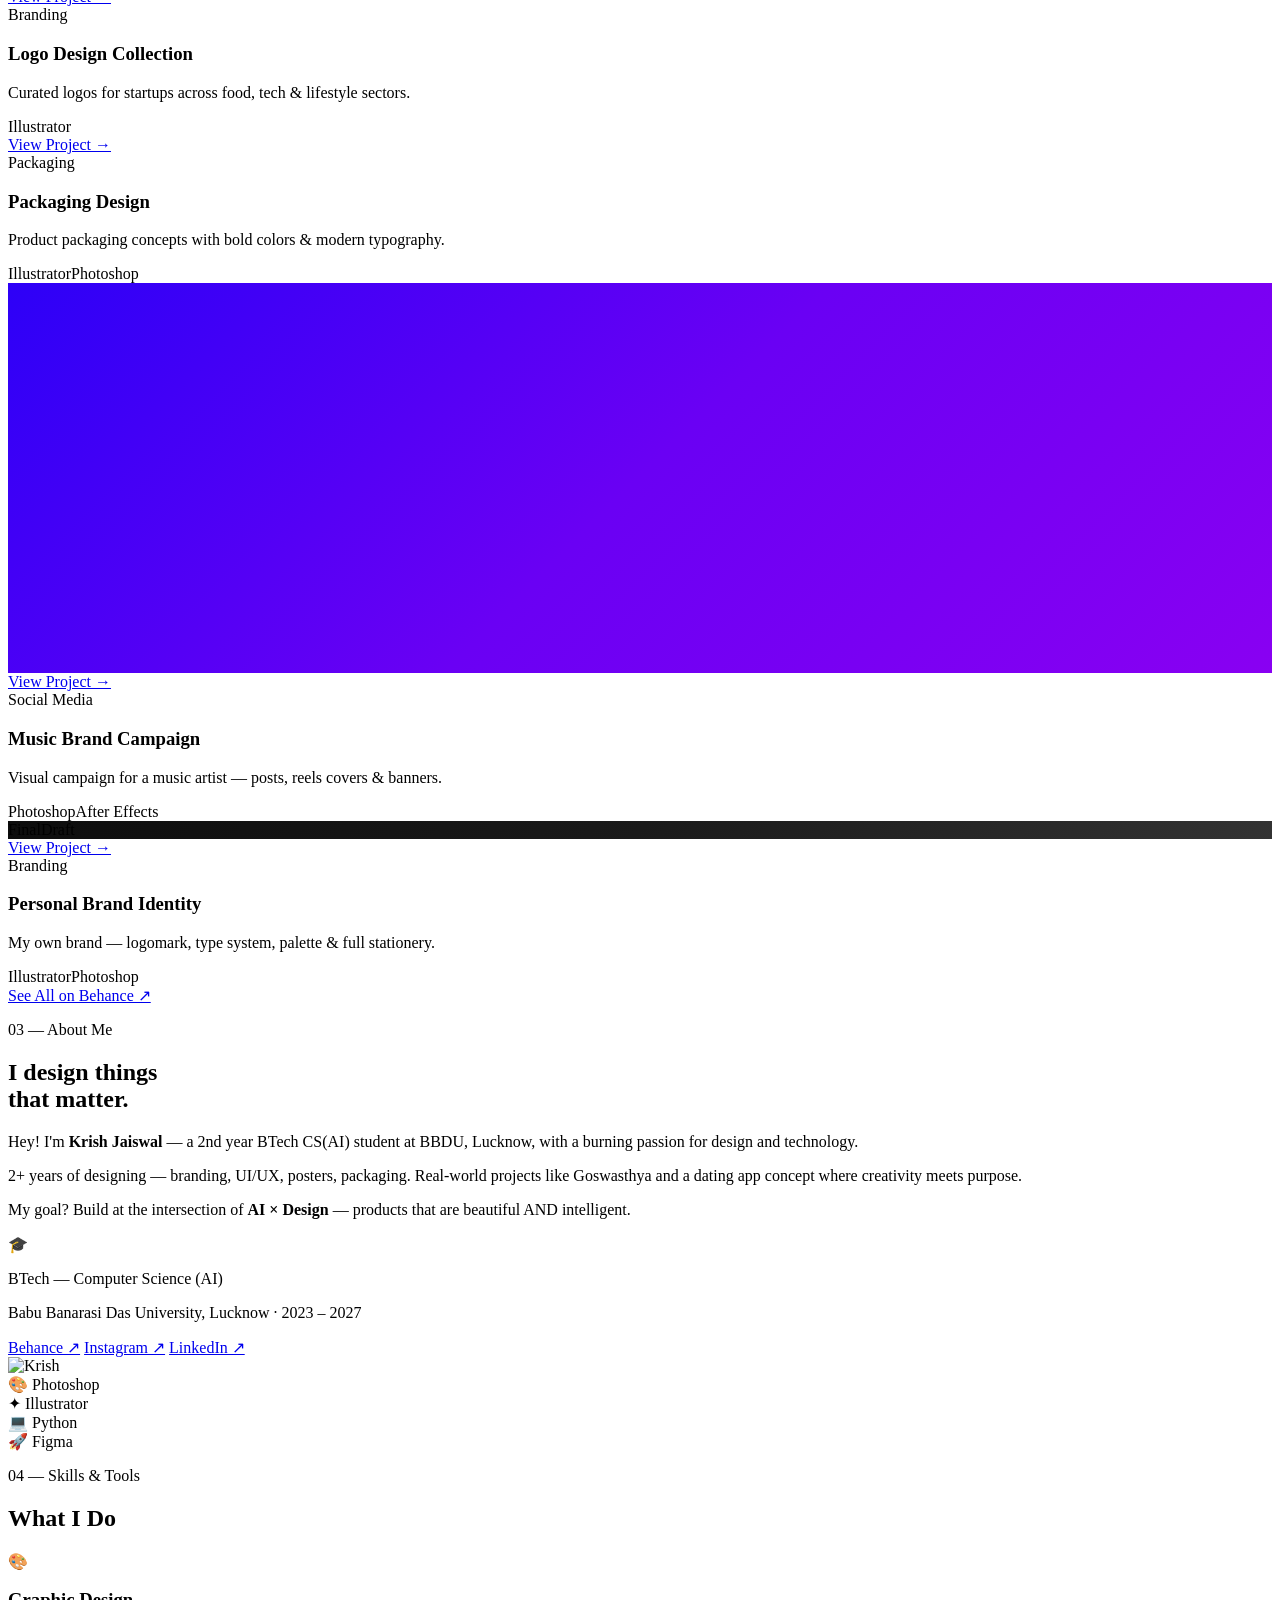
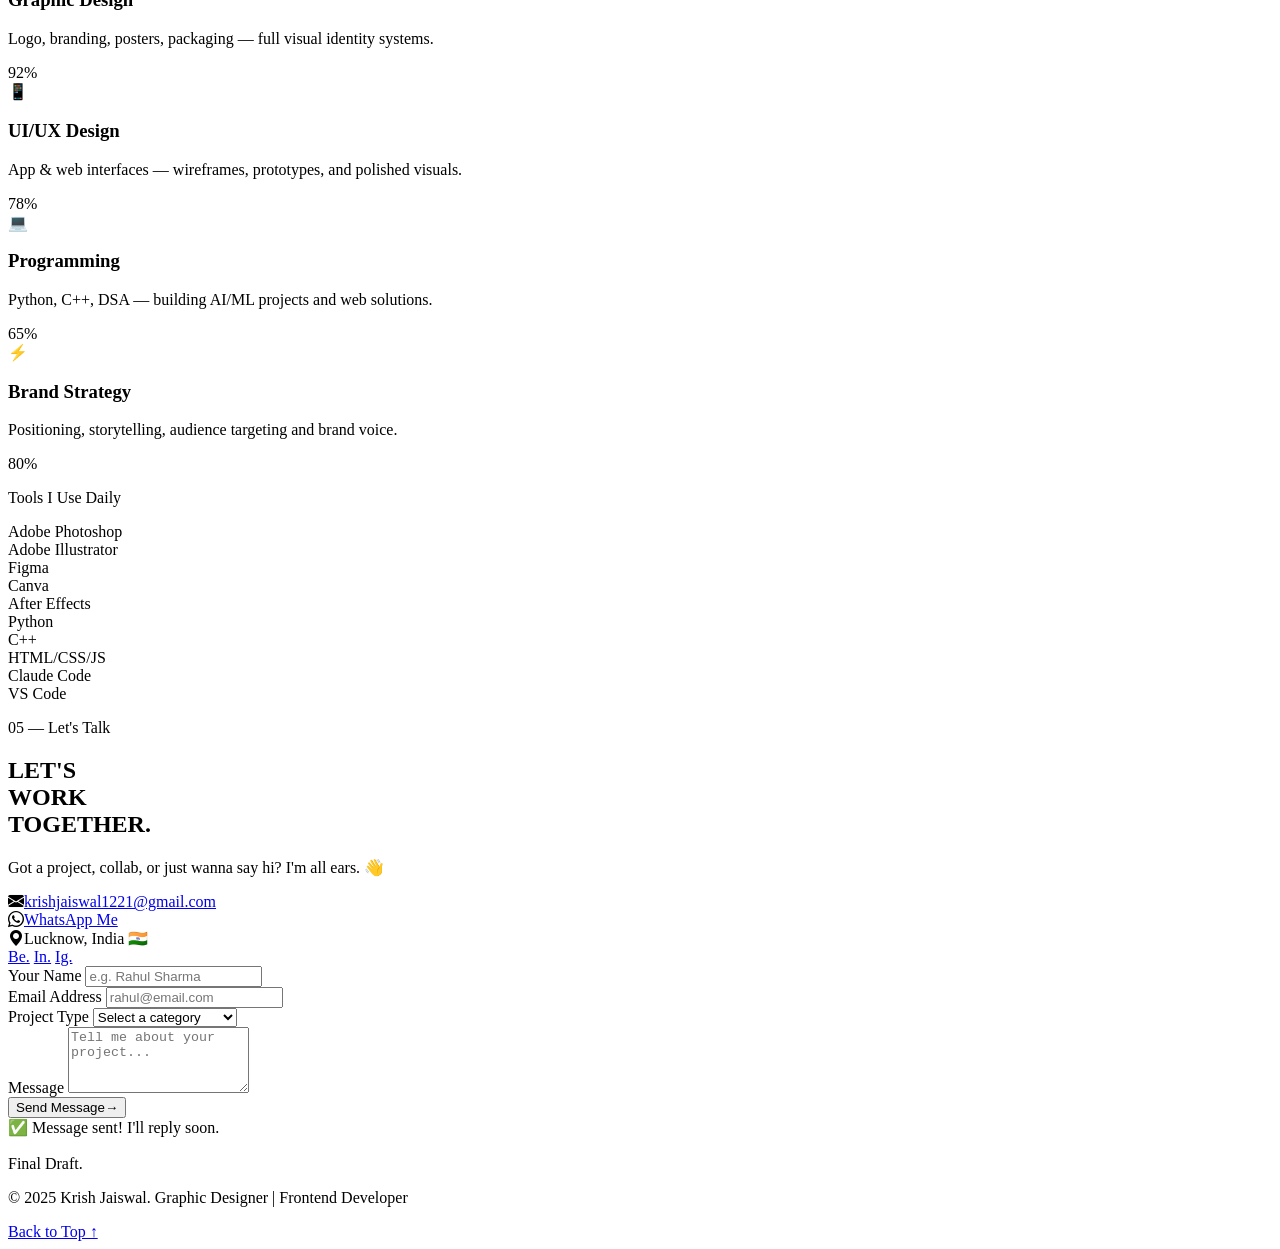
==== commit bde6d93c: "Update index.html" ====
--- a/index.html
+++ b/index.html
@@ -469,11 +469,12 @@
               </p>
             </div>
           </div>
-          <div class="social-links">
-           <a
+         <div class="social-links">
+            <a
               href="https://www.behance.net/gallery/228984997/PORTFOLIO"
               class="social-pill"
               >Behance ↗</a
+            >
             <a href="#" class="social-pill">Instagram ↗</a>
             <a href="#" class="social-pill">LinkedIn ↗</a>
           </div>
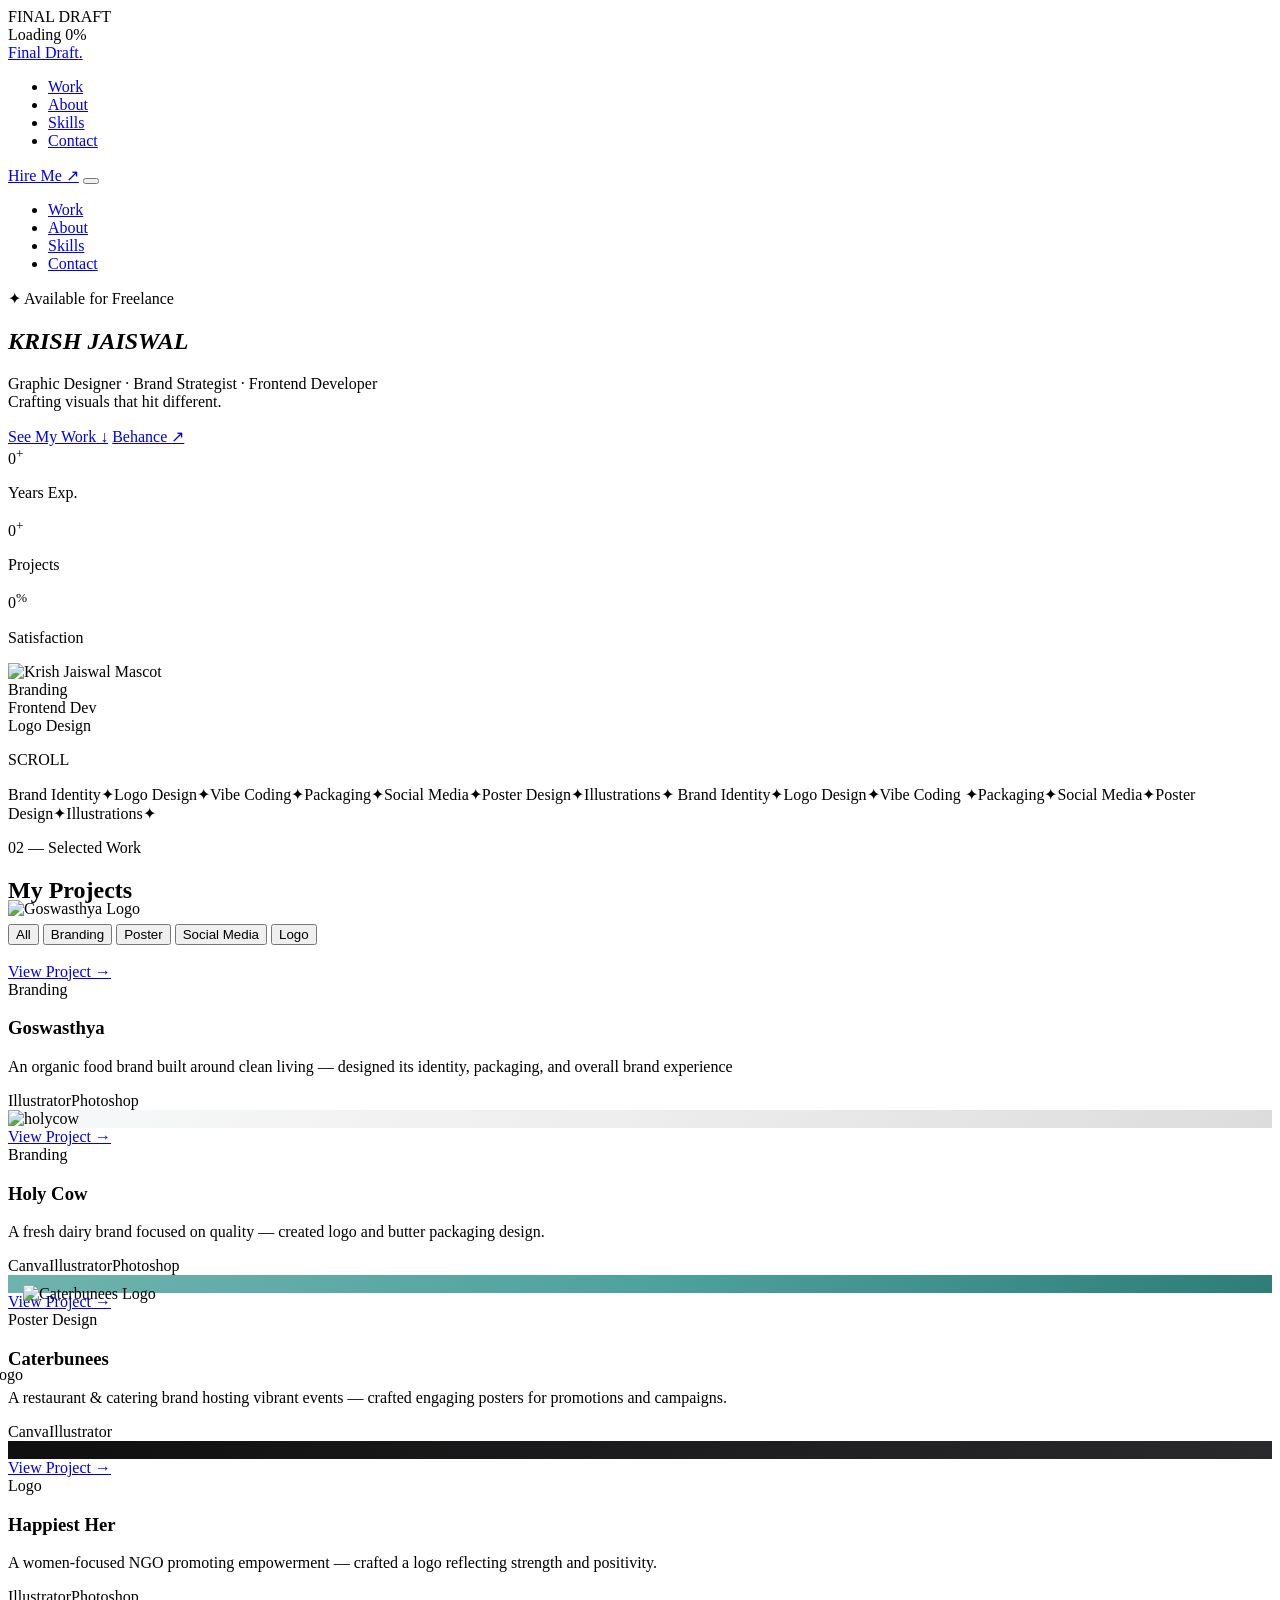
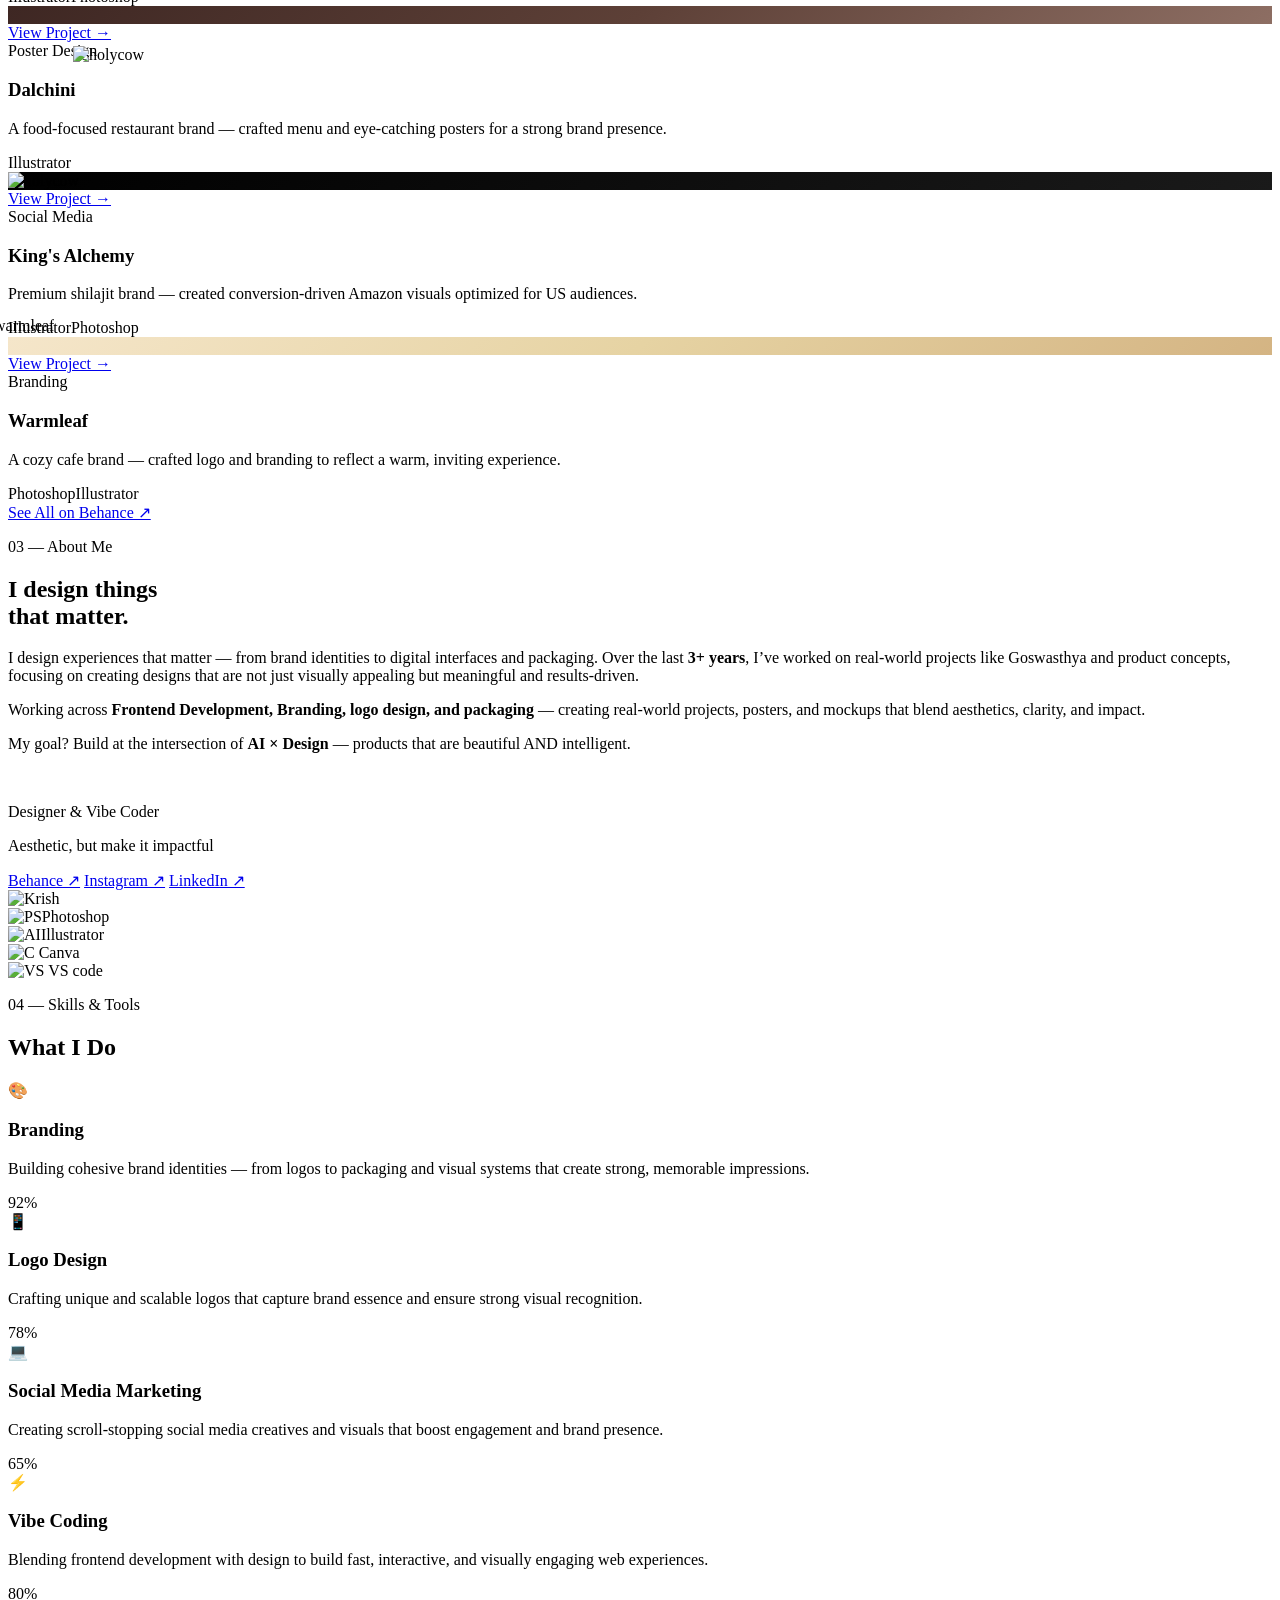
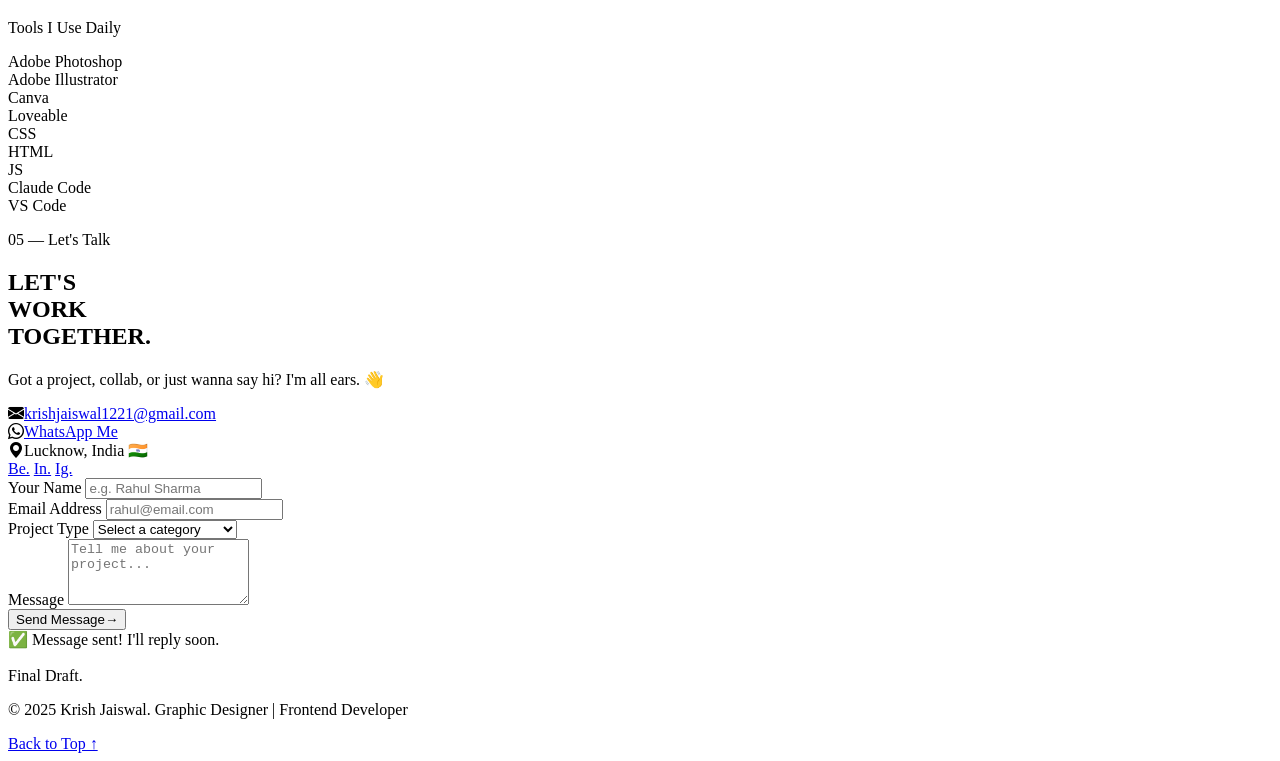
==== commit a665e839: "Add files via upload" ====
--- a/index.html
+++ b/index.html
@@ -19,7 +19,8 @@
       rel="stylesheet"
       href="https://cdn.jsdelivr.net/npm/bootstrap-icons@1.11.3/font/bootstrap-icons.min.css"
     />
-    <link rel="stylesheet" href="krishjais.github.io/style.css" />
+    <link rel="stylesheet" href="D:\downloads\files/style.css" />
+    <base href="D:\downloads\files\">
   </head>
   <body>
     <div id="cursor"></div>
@@ -99,7 +100,7 @@
             </div>
             <div class="stat-div"></div>
             <div class="stat">
-              <span class="stat-num" data-target="30">0</span><sup>+</sup>
+              <span class="stat-num" data-target="52">0</span><sup>+</sup>
               <p>Projects</p>
             </div>
             <div class="stat-div"></div>
@@ -115,7 +116,7 @@
             <div class="mascot-ring ring1"></div>
             <div class="mascot-ring ring2"></div>
             <img
-              src="krishjais.github.io\mascot.png"
+              src="assets\mascot.png"
               alt="Krish Jaiswal Mascot"
               class="mascot-img"
             />
@@ -143,13 +144,13 @@
       <div class="marquee-track">
         <span>Brand Identity</span><span class="mx">✦</span
         ><span>Logo Design</span><span class="mx">✦</span
-        ><span>UI/UX Design</span><span class="mx">✦</span><span>Packaging</span
+        ><span>Vibe Coding</span><span class="mx">✦</span><span>Packaging</span
         ><span class="mx">✦</span><span>Social Media</span
         ><span class="mx">✦</span><span>Poster Design</span
         ><span class="mx">✦</span><span>Illustrations</span
         ><span class="mx">✦</span> <span>Brand Identity</span
         ><span class="mx">✦</span><span>Logo Design</span
-        ><span class="mx">✦</span><span>UI/UX Design</span
+        ><span class="mx">✦</span><span>Vibe Coding </span
         ><span class="mx">✦</span><span>Packaging</span><span class="mx">✦</span
         ><span>Social Media</span><span class="mx">✦</span
         ><span>Poster Design</span><span class="mx">✦</span
@@ -166,18 +167,18 @@
       <div class="filter-bar">
         <button class="filter-btn active" data-filter="all">All</button>
         <button class="filter-btn" data-filter="branding">Branding</button>
-        <button class="filter-btn" data-filter="ui">UI/UX</button>
         <button class="filter-btn" data-filter="poster">Poster</button>
         <button class="filter-btn" data-filter="social">Social Media</button>
         <button class="filter-btn" data-filter="logo">Logo</button>
       </div>
+
       <div class="projects-grid" id="projectsGrid">
         <article class="project-card" data-cat="branding">
           <div class="card-img-wrap">
             <div class="card-img">
               <div class="hero-bg">
                 <img
-                  src="krishjais.github.io\goswasthya.png"
+                  src="assets\goswasthya.png"
                   alt="Goswasthya Logo"
                   style="
                     width: 100%;
@@ -200,7 +201,7 @@
             <span class="card-cat">Branding</span>
             <h3>Goswasthya</h3>
             <p>
-              Complete brand identity — logo, palette, packaging & guidelines.
+              An organic food brand built around clean living — designed its identity, packaging, and overall brand experience
             </p>
             <div class="card-tools">
               <span>Illustrator</span><span>Photoshop</span>
@@ -208,22 +209,32 @@
           </div>
         </article>
 
-        <article class="project-card featured" data-cat="ui">
+        <article class="project-card featured" data-cat="branding">
           <div class="card-img-wrap">
             <div
               class="card-img"
               style="
-                background: linear-gradient(135deg, #ff006e, #8338ec, #3a86ff);
+                
+                 background: linear-gradient(135deg, #F8F9FA, #EDEDED, #DCDCDC);
+                 
               "
             >
-              <div class="pla phone-pla">
-                <div class="phone-mock">
-                  <div class="pm-notch"></div>
-                  <div class="pm-heart">♥</div>
-                  <div class="pm-bar"></div>
-                  <div class="pm-bar short"></div>
-                </div>
-              </div>
+              
+              <img
+                src="assets\holycow.png"
+                alt="holycow"
+                style="
+                  width: 100%;
+                  height: 100%;
+                  object-fit: contain;
+                  position: relative;
+                  z-index: 1;
+                  /* top: px; */
+                  /* left: -15px; */
+                "
+              />
+
+             
             </div>
             <div class="card-overlay">
               <a href="project.html?id=dating-app" class="card-view-btn"
@@ -232,11 +243,11 @@
             </div>
           </div>
           <div class="card-info">
-            <span class="card-cat">UI/UX</span>
-            <h3>Dating App Concept</h3>
-            <p>Full UI/UX — screens, flows, components & interaction design.</p>
+            <span class="card-cat">Branding</span>
+            <h3>Holy Cow</h3>
+            <p>A fresh dairy brand focused on quality — created logo and butter packaging design.</p>
             <div class="card-tools">
-              <span>Figma</span><span>Illustrator</span>
+              <span>Canva</span><span>Illustrator</span><span>Photoshop</span>
             </div>
           </div>
         </article>
@@ -246,14 +257,26 @@
             <div
               class="card-img"
               style="
-                background: linear-gradient(135deg, #f72585, #7209b7, #3a0ca3);
+                background: linear-gradient(135deg, #6FB3AE, #4FA39D, #2E7D77);
               "
             >
+              <img
+                src="assets\caterbunees.png"
+                alt="Caterbunees Logo"
+                style="
+                  width: 90%;
+                  height: 90%;
+                  object-fit: contain;
+                  position: relative;
+                  z-index: 1;
+                  top: 10px;
+                  left: 15px;
+                "
+              />
+
+
               <div class="pla poster-pla">
-                <div class="pl-line"></div>
-                <div class="pl-line"></div>
-                <div class="pl-line short"></div>
-                <div class="pl-line"></div>
+                
               </div>
             </div>
             <div class="card-overlay">
@@ -264,22 +287,36 @@
           </div>
           <div class="card-info">
             <span class="card-cat">Poster Design</span>
-            <h3>Event Poster Series</h3>
-            <p>Bold typographic posters for college events & campaigns.</p>
+            <h3>Caterbunees</h3>
+            <p>A restaurant & catering brand hosting vibrant events — crafted engaging posters for promotions and campaigns.</p>
             <div class="card-tools">
-              <span>Photoshop</span><span>Illustrator</span>
+              <span>Canva</span><span>Illustrator</span>
             </div>
           </div>
         </article>
 
-        <article class="project-card" data-cat="social">
+        <article class="project-card" data-cat="logo">
           <div class="card-img-wrap">
             <div
               class="card-img"
               style="
-                background: linear-gradient(135deg, #06d6a0, #118ab2, #073b4c);
+                background: linear-gradient(135deg, #0f0f0f, #1c1c1e, #2a2a2d);
               "
-            >
+            > 
+            
+              <img
+                src="assets\happiest her.png"
+                alt="Happiest her Logo"
+                style="
+                  width: 170%;
+                  height: 170%;
+                  object-fit: contain;
+                  position: relative;
+                  z-index: 1;
+                  top: -75px;
+                  left: -120px;
+                "
+              />
               <div class="pla grid-pla">
                 <div class="gp-cell"></div>
                 <div class="gp-cell"></div>
@@ -294,13 +331,96 @@
             </div>
           </div>
           <div class="card-info">
-            <span class="card-cat">Social Media</span>
-            <h3>Social Media Kit</h3>
+            <span class="card-cat">Logo</span>
+            <h3>Happiest Her</h3>
             <p>
-              Instagram & LinkedIn post templates, stories & highlight covers.
+              A women-focused NGO promoting empowerment — crafted a logo reflecting strength and positivity.
             </p>
             <div class="card-tools">
-              <span>Canva</span><span>Photoshop</span>
+              <span>Illustrator</span><span>Photoshop</span>
+            </div>
+          </div>
+        </article>
+
+        <article class="project-card" data-cat="poster">
+          <div class="card-img-wrap">
+            <div
+              class="card-img"
+              style="
+                background: linear-gradient(135deg, #3E2723, #5D4037, #8D6E63);
+              "
+            >
+            <img
+                src="assets\dalchini.png"
+                alt="holycow"
+                style="
+                  width: 65%;
+                  height: 65%;
+                  object-fit: contain;
+                  position: relative;
+                  z-index: 1;
+                  top: 40px;
+                  left: 65px;
+                "
+              />
+              <div class="pla logo-pla">
+                
+               
+              </div>
+            </div>
+            <div class="card-overlay">
+              <a href="project.html?id=logos" class="card-view-btn"
+                >View Project →</a
+              >
+            </div>
+          </div>
+          <div class="card-info">
+            <span class="card-cat">Poster Design</span>
+            <h3>Dalchini</h3>
+            <p>
+              A food-focused restaurant brand — crafted menu and eye-catching posters for a strong brand presence.
+            </p>
+            <div class="card-tools"><span>Illustrator</span></div>
+          </div>
+        </article>
+
+        <article class="project-card" data-cat="social">
+          <div class="card-img-wrap">
+            <div
+              class="card-img"
+              style="
+                background: linear-gradient(135deg, #000000, #0D0D0D, #1A1A1A);
+              "
+            >
+            <img
+                src="assets\kingsalchemy.png"
+                alt="holycow"
+                style="
+                  width: 100%;
+                  height: 100%;
+                  object-fit: contain;
+                  position: relative;
+                  z-index: 1;
+                  /* top: 40px; */
+                  /* left: 65px; */
+                "
+              />
+              <!-- <div class="pla pkg-pla"><div class="pkg-box"></div></div> -->
+            </div>
+            <div class="card-overlay">
+              <a href="project.html?id=packaging" class="card-view-btn"
+                >View Project →</a
+              >
+            </div>
+          </div>
+          <div class="card-info">
+            <span class="card-cat">Social Media </span>
+            <h3>King's Alchemy</h3>
+            <p>
+              Premium shilajit brand — created conversion-driven Amazon visuals optimized for US audiences.
+            </p>
+            <div class="card-tools">
+              <span>Illustrator</span><span>Photoshop</span>
             </div>
           </div>
         </article>
@@ -310,74 +430,30 @@
             <div
               class="card-img"
               style="
-                background: linear-gradient(135deg, #ff9f1c, #ffbf69, #2d3561);
+                background: linear-gradient(135deg, #F5E6CA, #E6D3A3, #D4B483);
               "
             >
-              <div class="pla logo-pla">
-                <div class="lp-shape"></div>
-                <div class="lp-text">BRAND</div>
-              </div>
-            </div>
-            <div class="card-overlay">
-              <a href="project.html?id=logos" class="card-view-btn"
-                >View Project →</a
-              >
-            </div>
-          </div>
-          <div class="card-info">
-            <span class="card-cat">Branding</span>
-            <h3>Logo Design Collection</h3>
-            <p>
-              Curated logos for startups across food, tech & lifestyle sectors.
-            </p>
-            <div class="card-tools"><span>Illustrator</span></div>
-          </div>
-        </article>
-
-        <article class="project-card" data-cat="poster">
-          <div class="card-img-wrap">
-            <div
-              class="card-img"
-              style="
-                background: linear-gradient(135deg, #d62828, #f77f00, #fcbf49);
-              "
-            >
-              <div class="pla pkg-pla"><div class="pkg-box"></div></div>
-            </div>
-            <div class="card-overlay">
-              <a href="project.html?id=packaging" class="card-view-btn"
-                >View Project →</a
-              >
-            </div>
-          </div>
-          <div class="card-info">
-            <span class="card-cat">Packaging</span>
-            <h3>Packaging Design</h3>
-            <p>
-              Product packaging concepts with bold colors & modern typography.
-            </p>
-            <div class="card-tools">
-              <span>Illustrator</span><span>Photoshop</span>
-            </div>
-          </div>
-        </article>
-
-        <article class="project-card" data-cat="social">
-          <div class="card-img-wrap">
-            <div
-              class="card-img"
-              style="
-                background: linear-gradient(135deg, #2d00f7, #6a00f4, #8900f2);
-              "
-            >
-              <div class="pla wave-pla">
+            <img
+                src="assets\warmleaf.png"
+                alt="warmleaf"
+                style="
+                  width: 120%;
+                  height: 120%;
+                  object-fit: contain;
+                  position: relative;
+                  z-index: 1;
+                  top: -20px;
+                  left: -30px;
+                "
+              />
+              <!-- <div class="pla wave-pla">
                 <div class="wb" style="height: 40px"></div>
                 <div class="wb" style="height: 70px"></div>
                 <div class="wb" style="height: 50px"></div>
                 <div class="wb" style="height: 90px"></div>
                 <div class="wb" style="height: 60px"></div>
                 <div class="wb" style="height: 80px"></div>
-              </div>
+              </div> -->
             </div>
             <div class="card-overlay">
               <a href="project.html?id=music" class="card-view-btn"
@@ -386,19 +462,18 @@
             </div>
           </div>
           <div class="card-info">
-            <span class="card-cat">Social Media</span>
-            <h3>Music Brand Campaign</h3>
+            <span class="card-cat">Branding</span>
+            <h3>Warmleaf</h3>
             <p>
-              Visual campaign for a music artist — posts, reels covers &
-              banners.
+              A cozy cafe brand — crafted logo and branding to reflect a warm, inviting experience.
             </p>
             <div class="card-tools">
-              <span>Photoshop</span><span>After Effects</span>
+              <span>Photoshop</span><span>Illustrator</span>
             </div>
           </div>
         </article>
 
-        <article class="project-card featured" data-cat="branding">
+        <!-- <article class="project-card featured" data-cat="branding">
           <div class="card-img-wrap">
             <div
               class="card-img"
@@ -423,7 +498,7 @@
             <div class="card-tools">
               <span>Illustrator</span><span>Photoshop</span>
             </div>
-          </div>
+          </div> -->
         </article>
       </div>
       <div class="work-cta-row">
@@ -446,30 +521,39 @@
             <span class="acid">matter</span>.
           </h2>
           <p class="about-para">
-            Hey! I'm <strong>Krish Jaiswal</strong> — a 2nd year BTech CS(AI)
-            student at BBDU, Lucknow, with a burning passion for design and
-            technology.
+            I design experiences that matter — from brand identities to digital
+            interfaces and packaging. Over the last <strong>3+ years</strong>,
+            I’ve worked on real-world projects like
+            <span class="acid">Goswasthya</span> and product concepts, focusing
+            on creating designs that are not just visually appealing but
+            meaningful and results-driven.
           </p>
           <p class="about-para">
-            2+ years of designing — branding, UI/UX, posters, packaging.
+            <!-- 2+ years of designing — branding, UI/UX, posters, packaging.
             Real-world projects like <span class="acid">Goswasthya</span> and a
             <span class="pink">dating app concept</span> where creativity meets
-            purpose.
+            purpose. -->
+
+            Working across
+            <strong
+              >Frontend Development, Branding, logo design, and packaging </strong
+            >— creating real-world projects, posters, and mockups that blend
+            aesthetics, clarity, and impact.
           </p>
           <p class="about-para">
             My goal? Build at the intersection of <strong>AI × Design</strong> —
             products that are beautiful AND intelligent.
           </p>
           <div class="edu-block">
-            <div class="edu-icon">🎓</div>
+            <div class="edu-icon">
+              <img src="assets\face.png" alt="" />
+            </div>
             <div>
-              <p class="edu-title">BTech — Computer Science (AI)</p>
-              <p class="edu-sub">
-                Babu Banarasi Das University, Lucknow · 2023 – 2027
-              </p>
-            </div>
-          </div>
-         <div class="social-links">
+              <p class="edu-title">Designer & Vibe Coder</p>
+              <p class="edu-sub">Aesthetic, but make it impactful</p>
+            </div>
+          </div>
+          <div class="social-links">
             <a
               href="https://www.behance.net/gallery/228984997/PORTFOLIO"
               class="social-pill"
@@ -483,14 +567,22 @@
           <div class="about-mascot-wrap">
             <div class="about-mascot-bg"></div>
             <img
-              src="krishjais.github.io\mascot.png"
+              src="assets\mascot.png"
               alt="Krish"
               class="about-mascot"
             />
-            <div class="float-chip chip1">🎨 Photoshop</div>
-            <div class="float-chip chip2">✦ Illustrator</div>
-            <div class="float-chip chip3">💻 Python</div>
-            <div class="float-chip chip4">🚀 Figma</div>
+            <div class="float-chip chip1">
+              <img src="assets/Photoshop.svg" alt="PS" />Photoshop
+            </div>
+            <div class="float-chip chip2">
+              <img src="assets/Illustrator.svg" alt="AI" />Illustrator
+            </div>
+            <div class="float-chip chip3">
+              <img src="assets/canva.svg" alt="C" /> Canva
+            </div>
+            <div class="float-chip chip4">
+              <img src="assets/vs code.svg" alt="VS" /> VS code
+            </div>
           </div>
         </div>
       </div>
@@ -505,9 +597,10 @@
       <div class="skills-grid">
         <div class="skill-card">
           <div class="sc-icon">🎨</div>
-          <h3>Graphic Design</h3>
+          <h3>Branding</h3>
           <p>
-            Logo, branding, posters, packaging — full visual identity systems.
+            Building cohesive brand identities — from logos to packaging and
+            visual systems that create strong, memorable impressions.
           </p>
           <div class="skill-bar-wrap">
             <div class="skill-bar" data-width="92">
@@ -518,9 +611,10 @@
         </div>
         <div class="skill-card">
           <div class="sc-icon">📱</div>
-          <h3>UI/UX Design</h3>
+          <h3>Logo Design</h3>
           <p>
-            App & web interfaces — wireframes, prototypes, and polished visuals.
+            Crafting unique and scalable logos that capture brand essence and
+            ensure strong visual recognition.
           </p>
           <div class="skill-bar-wrap">
             <div class="skill-bar" data-width="78">
@@ -531,8 +625,11 @@
         </div>
         <div class="skill-card">
           <div class="sc-icon">💻</div>
-          <h3>Programming</h3>
-          <p>Python, C++, DSA — building AI/ML projects and web solutions.</p>
+          <h3>Social Media Marketing</h3>
+          <p>
+            Creating scroll-stopping social media creatives and visuals that
+            boost engagement and brand presence.
+          </p>
           <div class="skill-bar-wrap">
             <div class="skill-bar" data-width="65">
               <div class="sb-fill"></div>
@@ -542,8 +639,11 @@
         </div>
         <div class="skill-card">
           <div class="sc-icon">⚡</div>
-          <h3>Brand Strategy</h3>
-          <p>Positioning, storytelling, audience targeting and brand voice.</p>
+          <h3>Vibe Coding</h3>
+          <p>
+            Blending frontend development with design to build fast,
+            interactive, and visually engaging web experiences.
+          </p>
           <div class="skill-bar-wrap">
             <div class="skill-bar" data-width="80">
               <div class="sb-fill"></div>
@@ -557,12 +657,11 @@
         <div class="tools-row">
           <div class="tool-pill">Adobe Photoshop</div>
           <div class="tool-pill">Adobe Illustrator</div>
-          <div class="tool-pill">Figma</div>
           <div class="tool-pill">Canva</div>
-          <div class="tool-pill">After Effects</div>
-          <div class="tool-pill">Python</div>
-          <div class="tool-pill">C++</div>
-          <div class="tool-pill">HTML/CSS/JS</div>
+          <div class="tool-pill">Loveable</div>
+          <div class="tool-pill">CSS</div>
+          <div class="tool-pill">HTML</div>
+          <div class="tool-pill">JS</div>
           <div class="tool-pill">Claude Code</div>
           <div class="tool-pill">VS Code</div>
         </div>
@@ -596,8 +695,18 @@
             <div class="ci-item">
               <i class="bi bi-geo-alt-fill"></i><span>Lucknow, India 🇮🇳</span>
             </div>
-          </div>
-          <div class="contact-socials">
+            <div class="contact-socials">
+              <a
+                href="https://www.behance.net/gallery/228984997/PORTFOLIO"
+                target="_blank"
+                class="cs-link"
+                >Be.</a
+              >
+              <a href="#" class="cs-link">In.</a>
+              <a href="#" class="cs-link">Ig.</a>
+            </div>
+          </div>
+          <!-- <div class="contact-socials">
             <a
               href="https://www.behance.net/gallery/228984997/PORTFOLIO"
               target="_blank"
@@ -606,7 +715,7 @@
             >
             <a href="#" class="cs-link">In.</a>
             <a href="#" class="cs-link">Ig.</a>
-          </div>
+          </div> -->
         </div>
         <div class="contact-right">
           <form class="contact-form" id="contactForm">
@@ -624,7 +733,7 @@
                 <option value="">Select a category</option>
                 <option>Brand Identity</option>
                 <option>Logo Design</option>
-                <option>UI/UX Design</option>
+                
                 <option>Social Media Design</option>
                 <option>Poster / Flyer</option>
                 <option>Other</option>
@@ -647,7 +756,7 @@
         </div>
       </div>
       <div class="footer-mascot-wrap">
-        <img src="krishjais.github.io\mascot.png" alt="" class="footer-mascot" />
+        <img src="assets\mascot.png" alt="" class="footer-mascot" />
       </div>
     </section>
 
@@ -659,6 +768,6 @@
       </div>
     </footer>
 
-    <script src="krishjais.github.io\main.js"></script>
+    <script src="D:\downloads\files\main.js"></script>
   </body>
 </html>
